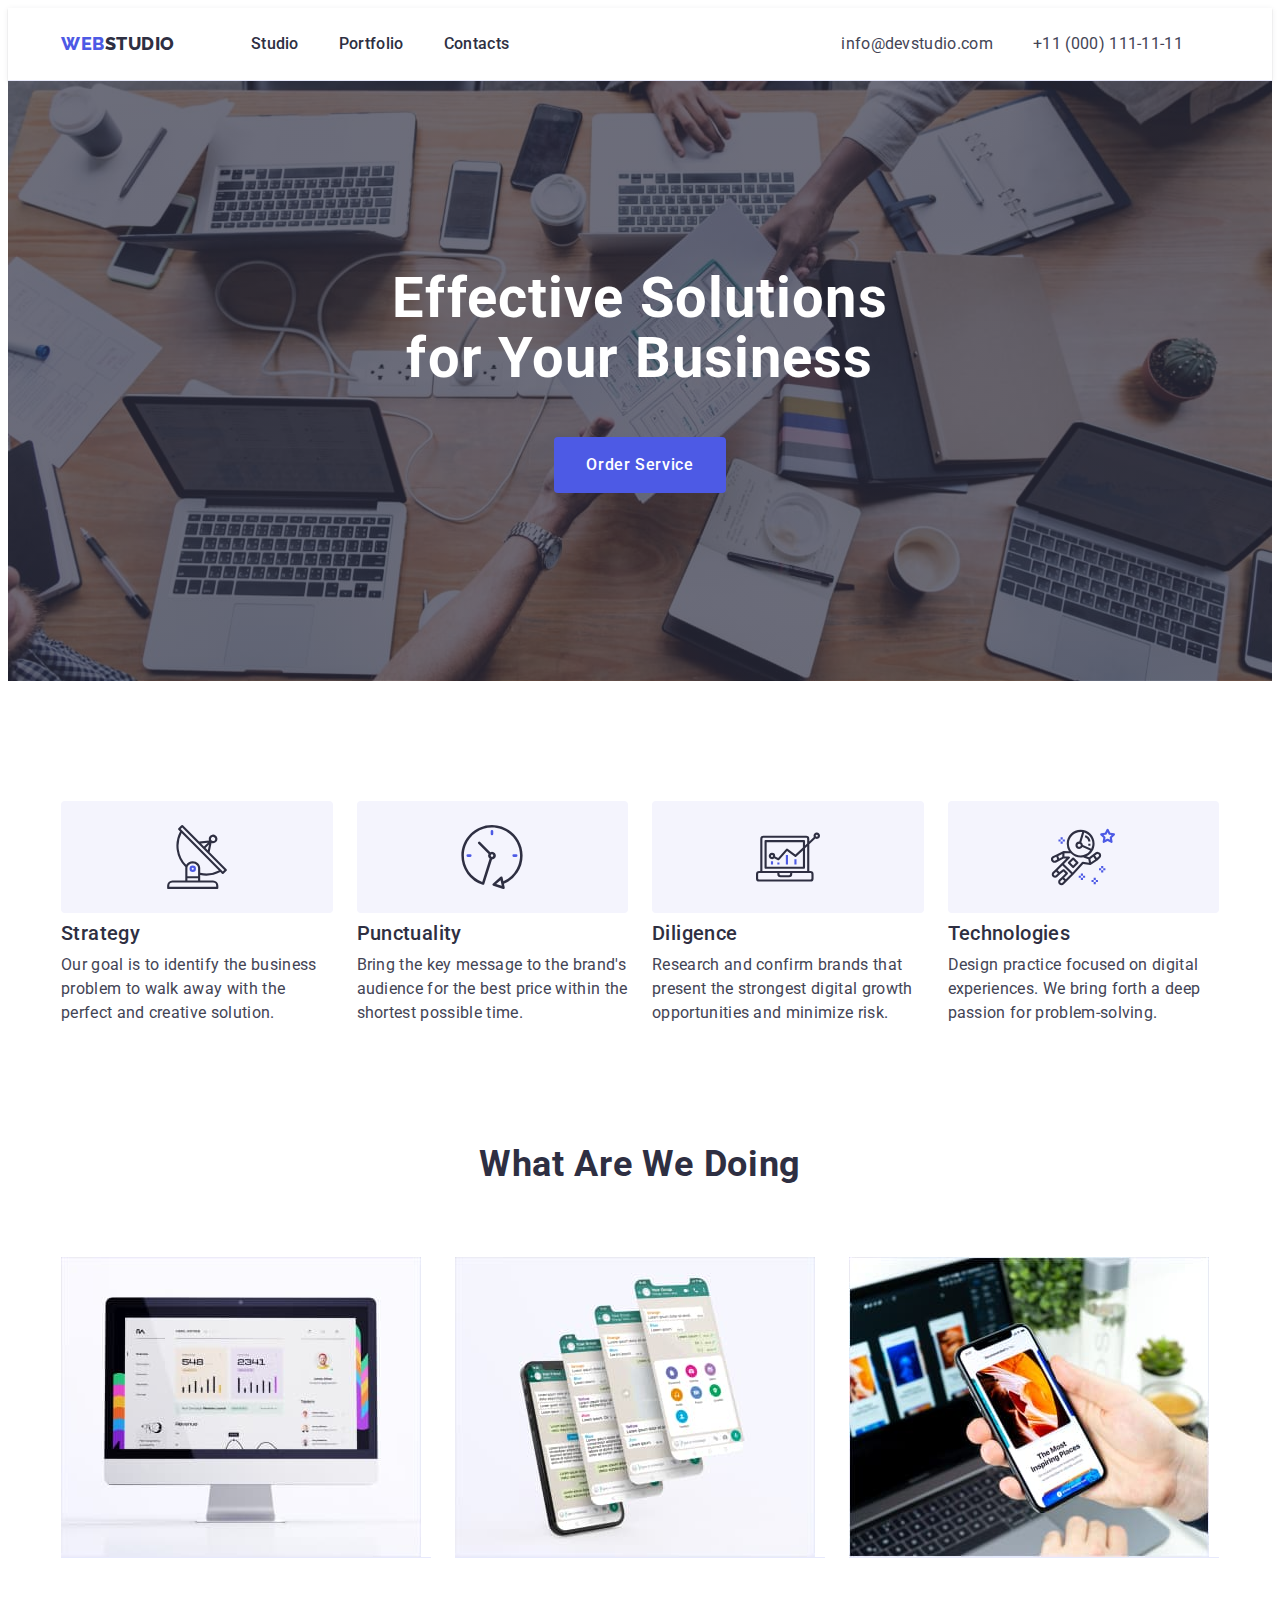
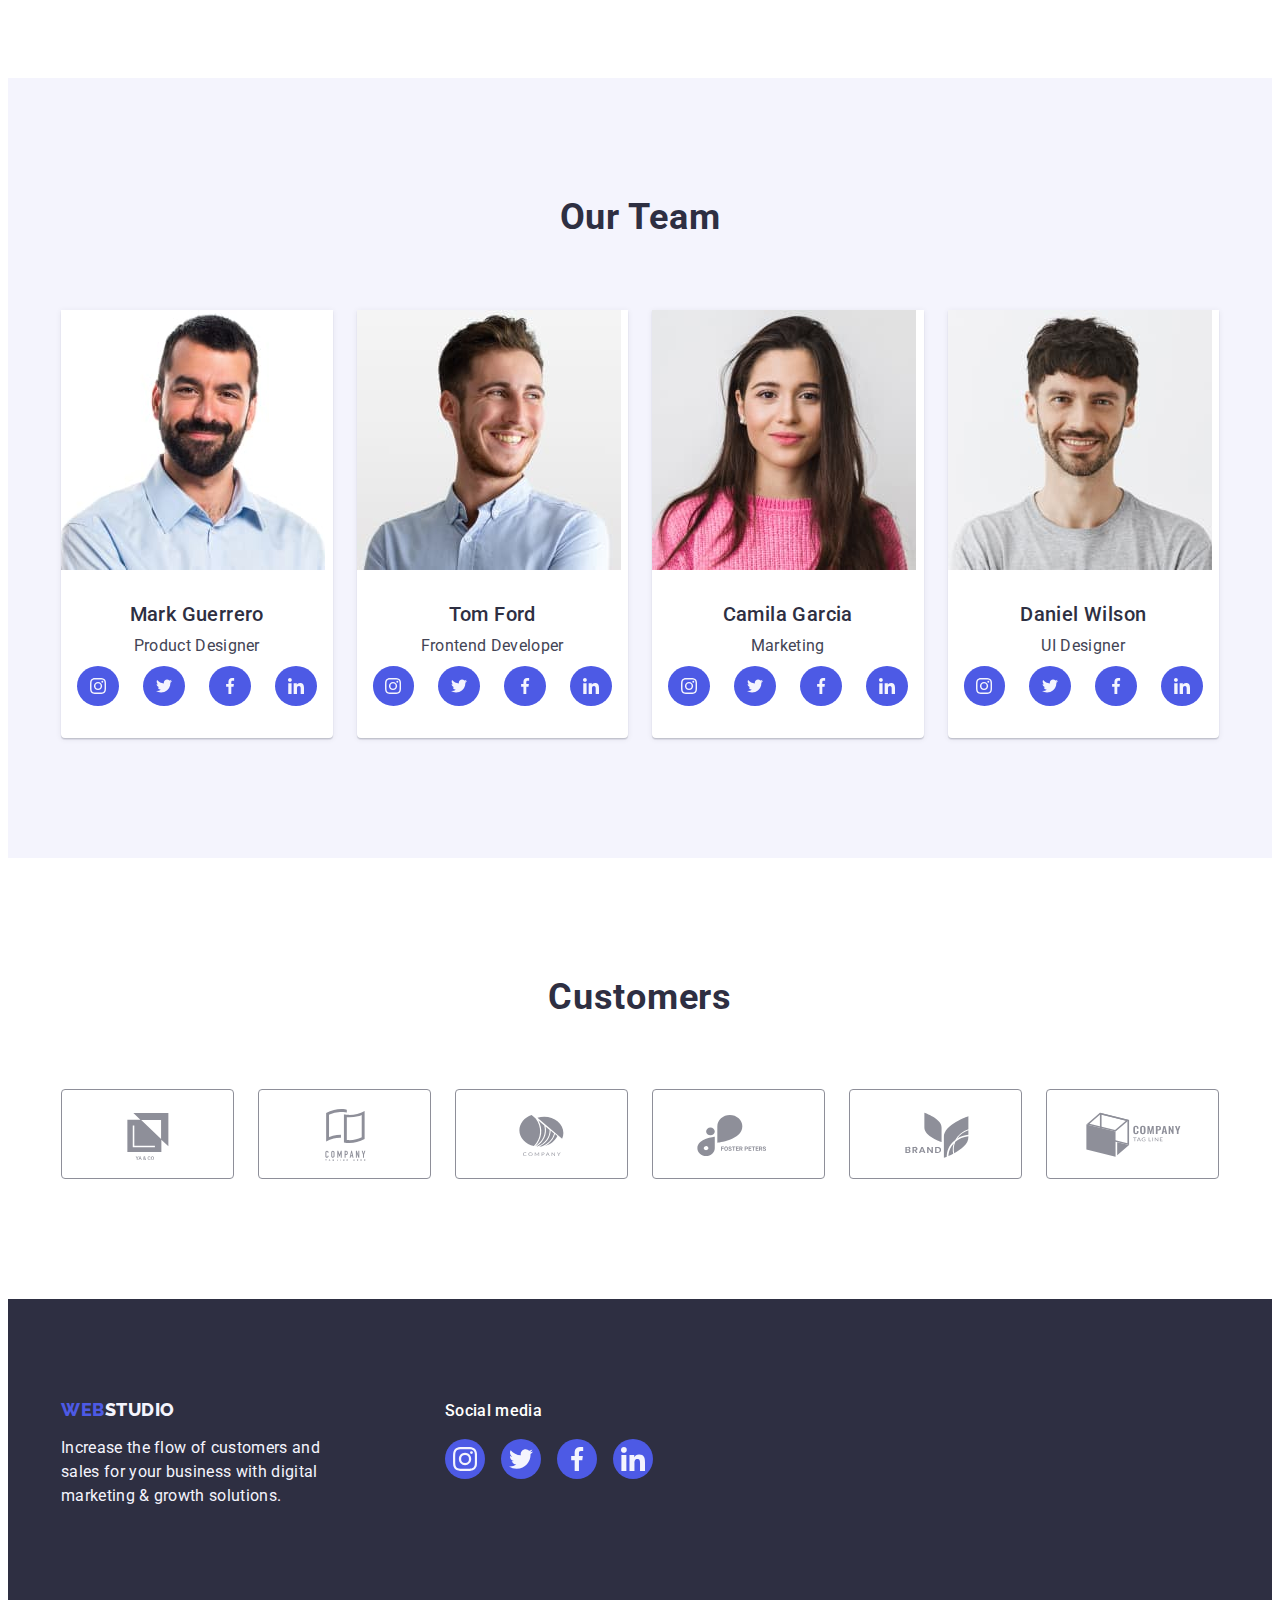
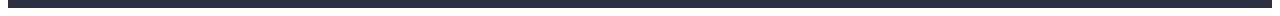
==== index.html @ 22fdb95a "Initial commit" ====
<!DOCTYPE html>
<html lang="en">
  <head>
    <meta charset="UTF-8" />
    <meta http-equiv="X-UA-Compatible" content="IE=edge" />
    <meta name="viewport" content="width=device-width, initial-scale=1.0" />
    <title>WebStudio</title>
    <link rel="preconnect" href="https://fonts.googleapis.com" />
    <link rel="preconnect" href="https://fonts.gstatic.com" crossorigin />
    <link
      href="https://fonts.googleapis.com/css2?family=Raleway:wght@800&family=Roboto:wght@400;500;700&display=swap"
      rel="stylesheet" />
    <link
      rel="stylesheet"
      href="https://cdnjs.cloudflare.com/ajax/libs/modern-normalize/1.1.0/modern-normalize.min.css"
      integrity="sha512-wpPYUAdjBVSE4KJnH1VR1HeZfpl1ub8YT/NKx4PuQ5NmX2tKuGu6U/JRp5y+Y8XG2tV+wKQpNHVUX03MfMFn9Q=="
      crossorigin="anonymous"
      referrerpolicy="no-referrer" />
    <link rel="stylesheet" href="./css/styles.css" />
  </head>
  <body>
    <!--Шапка профілю з навігацією та лого-->
    <header class="header">
      <div class="header-container container">
        <nav class="nav">
          <a class="logo link" href="./index.html">Web<span class="upper-logo">Studio</span></a>
          <ul class="site-nav list">
            <li class="item">
              <a class="link" href="./index.html">Studio</a>
            </li>
            <li class="item">
              <a class="link" href="./portfolio.html">Portfolio</a>
            </li>
            <li class="item">
              <a class="link" href="">Contacts</a>
            </li>
          </ul>
        </nav>
        <address class="address">
          <ul class="list">
            <li>
              <a class="address link" href="mailto:info@devstudio.com">info@devstudio.com</a>
            </li>
            <li>
              <a class="address link" href="tel:+110001111111">+11 (000) 111-11-11</a>
            </li>
          </ul>
        </address>
      </div>
    </header>

    <main>
      <!--Секція герой-->
      <section class="hero-container page-hero">
        <div class="container">
          <h1 class="hero-title">Effective Solutions for Your Business</h1>
          <button class="btn hero" type="button">Order Service</button>
        </div>
      </section>

      <!--Секція переваг-->
      <section class="features section">
        <div class="container">
          <h2 class="visually-hidden">Our features</h2>
          <ul class="features list card-set">
            <li class="features item card-sed-item">
              <div class="thumb">
                <svg class="icon" width="64" height="64">
                  <use href="./images/icons.svg#icon-antenna"></use>
                </svg>
              </div>
              <h3 class="features subtitle">Strategy</h3>
              <p class="features text">
                Our goal is to identify the business problem to walk away with the perfect and creative solution.
              </p>
            </li>
            <li class="features item card-sed-item">
              <div class="thumb">
                <svg class="icon" width="64" height="64">
                  <use href="./images/icons.svg#icon-clock"></use>
                </svg>
              </div>
              <h3 class="features subtitle">Punctuality</h3>
              <p class="features text">
                Bring the key message to the brand's audience for the best price within the shortest possible time.
              </p>
            </li>
            <li class="features item card-sed-item">
              <div class="thumb">
                <svg class="icon" width="64" height="64">
                  <use href="./images/icons.svg#icon-diagram"></use>
                </svg>
              </div>
              <h3 class="features subtitle">Diligence</h3>
              <p class="features text">
                Research and confirm brands that present the strongest digital growth opportunities and minimize risk.
              </p>
            </li>
            <li class="features item card-sed-item">
              <div class="thumb">
                <svg class="icon" width="64" height="64">
                  <use href="./images/icons.svg#icon-astronaut"></use>
                </svg>
              </div>
              <h3 class="features subtitle">Technologies</h3>
              <p class="features text">
                Design practice focused on digital experiences. We bring forth a deep passion for problem-solving.
              </p>
            </li>
          </ul>
        </div>
      </section>

      <!--Секція послуг-->
      <section class="working section">
        <div class="container">
          <h2 class="section-title">What are we doing</h2>
          <ul class="working list card-set">
            <li class="working item card-sed-item">
              <img
                src="./images/section-working/what-are-we-doing-1.jpg"
                alt="monitor for computer with open web page"
                width="360"
                height="300" />
            </li>
            <li class="working item card-sed-item">
              <img
                src="./images/section-working/what-are-we-doing-2.jpg"
                alt="mobile phone with chat"
                width="360"
                height="300" />
            </li>
            <li class="working item card-sed-item">
              <img
                src="./images/section-working/what-are-we-doing-3.jpg"
                alt="man with laptop and phone with open websites"
                width="360"
                height="300" />
            </li>
          </ul>
        </div>
      </section>

      <!--Секція Наша команда-->
      <section class="team section">
        <div class="container">
          <h2 class="section-title">Our Team</h2>
          <ul class="team list card-set">
            <li class="team item card-sed-item">
              <img src="./images/section-team/team-1.jpg" alt="Mark Guerrero" width="264" height="260" />
              <div class="desc-wrap">
                <h3 class="team subtitle">Mark Guerrero</h3>
                <p class="team text">Product Designer</p>
                <ul class="media-social list card-set">
                  <li class="card-sed-item">
                    <a
                      class="social-link link"
                      aria-label="Instagram"
                      href=""
                      target="_blank"
                      rel="noopener no-referrer">
                      <svg class="social-icon" width="16" height="16">
                        <use href="./images/icons.svg#icon-instagram"></use>
                      </svg>
                    </a>
                  </li>
                  <li class="card-sed-item">
                    <a class="social-link link" aria-label="Twitter" href="" target="_blank" rel="noopener no-referrer">
                      <svg class="social-icon" width="16" height="16">
                        <use href="./images/icons.svg#icon-twitter"></use>
                      </svg>
                    </a>
                  </li>
                  <li class="card-sed-item">
                    <a
                      class="social-link link"
                      aria-label="Facebook"
                      href=""
                      target="_blank"
                      rel="noopener no-referrer">
                      <svg class="social-icon" width="16" height="16">
                        <use href="./images/icons.svg#icon-facebook"></use>
                      </svg>
                    </a>
                  </li>
                  <li class="card-sed-item">
                    <a
                      class="social-link link"
                      aria-label="Linkedin"
                      href=""
                      target="_blank"
                      rel="noopener no-referrer">
                      <svg class="social-icon" width="16" height="16">
                        <use href="./images/icons.svg#icon-linkedin"></use>
                      </svg>
                    </a>
                  </li>
                </ul>
              </div>
            </li>
            <li class="team item card-sed-item">
              <img src="./images/section-team/team-2.jpg" alt="Tom Ford" width="264" height="260" />
              <div class="desc-wrap">
                <h3 class="team subtitle">Tom Ford</h3>
                <p class="team text">Frontend Developer</p>
                <ul class="media-social list card-set">
                  <li class="card-sed-item">
                    <a
                      class="social-link link"
                      aria-label="Instagram"
                      href=""
                      target="_blank"
                      rel="noopener no-referrer">
                      <svg class="social-icon" width="16" height="16">
                        <use href="./images/icons.svg#icon-instagram"></use>
                      </svg>
                    </a>
                  </li>
                  <li class="card-sed-item">
                    <a class="social-link link" aria-label="" href="Twitter" target="_blank">
                      <svg class="social-icon" width="16" height="16">
                        <use href="./images/icons.svg#icon-twitter"></use>
                      </svg>
                    </a>
                  </li>
                  <li class="card-sed-item">
                    <a class="social-link link" aria-label="Facebook" href="" target="_blank">
                      <svg class="social-icon" width="16" height="16">
                        <use href="./images/icons.svg#icon-facebook"></use>
                      </svg>
                    </a>
                  </li>
                  <li class="card-sed-item">
                    <a
                      class="social-link link"
                      aria-label=""
                      href="Linkedin"
                      target="_blank"
                      rel="noopener no-referrer">
                      <svg class="social-icon" width="16" height="16">
                        <use href="./images/icons.svg#icon-linkedin"></use>
                      </svg>
                    </a>
                  </li>
                </ul>
              </div>
            </li>
            <li class="team item card-sed-item">
              <img src="./images/section-team/team-3.jpg" alt="Camila Garcia" width="264" height="260" />
              <div class="desc-wrap">
                <h3 class="team subtitle">Camila Garcia</h3>
                <p class="team text">Marketing</p>
                <ul class="media-social list card-set">
                  <li class="card-sed-item">
                    <a
                      class="social-link link"
                      aria-label="Instagram"
                      href=""
                      target="_blank"
                      rel="noopener no-referrer">
                      <svg class="social-icon" width="16" height="16">
                        <use href="./images/icons.svg#icon-instagram"></use>
                      </svg>
                    </a>
                  </li>
                  <li class="card-sed-item">
                    <a class="social-link link" aria-label="Twitter" href="" target="_blank" rel="noopener no-referrer">
                      <svg class="social-icon" width="16" height="16">
                        <use href="./images/icons.svg#icon-twitter"></use>
                      </svg>
                    </a>
                  </li>
                  <li class="card-sed-item">
                    <a
                      class="social-link link"
                      aria-label="Facebook"
                      href=""
                      target="_blank"
                      rel="noopener no-referrer">
                      <svg class="social-icon" width="16" height="16">
                        <use href="./images/icons.svg#icon-facebook"></use>
                      </svg>
                    </a>
                  </li>
                  <li class="card-sed-item">
                    <a
                      class="social-link link"
                      aria-label="Linkedin"
                      href=""
                      target="_blank"
                      rel="noopener no-referrer">
                      <svg class="social-icon" width="16" height="16">
                        <use href="./images/icons.svg#icon-linkedin"></use>
                      </svg>
                    </a>
                  </li>
                </ul>
              </div>
            </li>
            <li class="team item card-sed-item">
              <img src="./images/section-team/team-4.jpg" alt="Daniel Wilson" width="264" height="260" />
              <div class="desc-wrap">
                <h3 class="team subtitle">Daniel Wilson</h3>
                <p class="team text">UI Designer</p>
                <ul class="media-social list card-set">
                  <li class="card-sed-item">
                    <a
                      class="social-link link"
                      aria-label="Instagram"
                      href=""
                      target="_blank"
                      rel="noopener no-referrer">
                      <svg class="social-icon" width="16" height="16">
                        <use href="./images/icons.svg#icon-instagram"></use>
                      </svg>
                    </a>
                  </li>
                  <li class="card-sed-item">
                    <a class="social-link link" aria-label="Twitter" href="" target="_blank" rel="noopener no-referrer">
                      <svg class="social-icon" width="16" height="16">
                        <use href="./images/icons.svg#icon-twitter"></use>
                      </svg>
                    </a>
                  </li>
                  <li class="card-sed-item">
                    <a
                      class="social-link link"
                      aria-label="Facebook"
                      href=""
                      target="_blank"
                      rel="noopener no-referrer">
                      <svg class="social-icon" width="16" height="16">
                        <use href="./images/icons.svg#icon-facebook"></use>
                      </svg>
                    </a>
                  </li>
                  <li class="card-sed-item">
                    <a
                      class="social-link link"
                      aria-label="Linkedin"
                      href=""
                      target="_blank"
                      rel="noopener no-referrer">
                      <svg class="social-icon" width="16" height="16">
                        <use href="./images/icons.svg#icon-linkedin"></use>
                      </svg>
                    </a>
                  </li>
                </ul>
              </div>
            </li>
          </ul>
        </div>
      </section>

      <!--Секция клієнтів-->
      <section class="clients section">
        <div class="container">
          <h2 class="section-title">Customers</h2>
          <ul class="clients list card-set">
            <li class="card-sed-item">
              <a class="clients link" href="">
                <svg class="clients-icon" width="104" height="56">
                  <use href="./images/icons.svg#icon-client-logo-1"></use>
                </svg>
              </a>
            </li>
            <li class="card-sed-item">
              <a class="clients link" href="">
                <svg class="clients-icon" width="104" height="56">
                  <use href="./images/icons.svg#icon-client-logo-2"></use>
                </svg>
              </a>
            </li>
            <li class="card-sed-item">
              <a class="clients link" href="">
                <svg class="clients-icon" width="104" height="56">
                  <use href="./images/icons.svg#icon-client-logo-3"></use>
                </svg>
              </a>
            </li>
            <li class="card-sed-item">
              <a class="clients link" href="">
                <svg class="clients-icon" width="104" height="56">
                  <use href="./images/icons.svg#icon-client-logo-4"></use>
                </svg>
              </a>
            </li>
            <li class="card-sed-item">
              <a class="clients link" href="">
                <svg class="clients-icon" width="104" height="56">
                  <use href="./images/icons.svg#icon-client-logo-5"></use>
                </svg>
              </a>
            </li>
            <li class="card-sed-item">
              <a class="clients link" href="">
                <svg class="clients-icon" width="104" height="56">
                  <use href="./images/icons.svg#icon-client-logo-6"></use>
                </svg>
              </a>
            </li>
          </ul>
        </div>
      </section>
    </main>

    <!--Підвал-->
    <footer class="page-footer">
      <div class="footer-container container">
        <div class="footer-left-part">
          <a class="logo link" href="./index.html">Web<span class="lower-logo">Studio</span></a>
          <p class="footer text">
            Increase the flow of customers and sales for your business with digital marketing & growth solutions.
          </p>
        </div>

        <div class="footer-right-part">
          <p class="social-text">Social media</p>
          <ul class="media-social list card-set">
            <li class="card-sed-item">
              <a class="social-link link" href="" target="_blank" rel="noopener no-referrer" aria-label="Instagram">
                <svg class="social-icon" width="24" height="24">
                  <use href="./images/icons.svg#icon-instagram"></use>
                </svg>
              </a>
            </li>
            <li class="card-sed-item">
              <a class="social-link link" href="" target="_blank" rel="noopener no-referrer" aria-label="twitter">
                <svg class="social-icon" width="24" height="24">
                  <use href="./images/icons.svg#icon-twitter"></use>
                </svg>
              </a>
            </li>
            <li class="card-sed-item">
              <a class="social-link link" href="" target="_blank" rel="noopener no-referrer" aria-label="facebook">
                <svg class="social-icon" width="24" height="24">
                  <use href="./images/icons.svg#icon-facebook"></use>
                </svg>
              </a>
            </li>
            <li class="card-sed-item">
              <a class="social-link link" href="" target="_blank" rel="noopener no-referrer" aria-label="linkedin">
                <svg class="social-icon" width="24" height="24">
                  <use href="./images/icons.svg#icon-linkedin"></use>
                </svg>
              </a>
            </li>
          </ul>
        </div>
      </div>
    </footer>
  </body>
</html>
---- css/styles.css ----
:root {
  --color-navy: #2e2f42;
  --color-slate: #434455;
  --color-text-footer: #f4f4fd;
  --color-text-white: #ffffff;
  --acent-color: #4d5ae5;
  --acent-color-active: #404bbf;
  --acent-color-green: #31d0aa;

  --background-color-white: #ffffff;
  --background-color-dark: #2e2f42;
  --background-color-gris: #f4f4fd;
  --background-color-light: #8e8f99;
  --color-cornflower: #e7e9fc;
  --background-gradient: rgba(46, 47, 66, 0.7);

  --indent: 24px;
  --items: 3;
}
/**
  |============================
  | :root {
  --color-light-slate: rgba(142, 143, 153, 1);
  --color-cornflower: rgba(231, 233, 252, 1);
  --color-navy-blue-modal: rgba(46, 47, 66, 0.4);
  --color-grey: rgba(46, 47, 66, 0.7);
  --color-dairy: rgba(252, 252, 252, 1);
}
  |============================
*/

/**
  |========================================================
  |            Глобальні стилі  нормалізація та reset
  |========================================================
*/

body {
  font-size: 16px;
  font-family: "Roboto", sans-serif;
  line-height: 1.5;
  letter-spacing: 0.02em;
  color: var(--color-slate);

  background-color: var(--background-color-white);
}

h1,
h2,
h3,
h4,
h5,
h6,
p {
  margin: 0;
}

img {
  display: block;
  max-width: 100%;
  height: auto;
}

.link {
  text-decoration: none;
}

.list {
  list-style: none;
  padding: 0;
  margin: 0;
}

.section {
  padding-top: 120px;
  padding-bottom: 120px;
}
/**
  |===========================================
  |                 Контейнер
  |===========================================
*/

.container {
  max-width: 1158px;
  padding: 0 15px;
  margin: 0 auto;

  /*outline: 2px solid red;*/
}

/**
  |==========================================
  |                Скриті заголовки
  |==========================================
*/
.visually-hidden {
  position: absolute;
  width: 1px;
  height: 1px;
  margin: -1px;
  border: 0;
  padding: 0;

  white-space: nowrap;
  clip-path: inset(100%);
  clip: rect(0 0 0 0);
  overflow: hidden;
}

/**
  |==================================================
  |                    Хедер на навігація
  |==================================================
*/

.header {
  border-bottom: 1px solid var(--color-cornflower);
  box-shadow: 0px 2px 1px rgba(46, 47, 66, 0.08), 0px 1px 1px rgba(46, 47, 66, 0.16), 0px 1px 6px rgba(46, 47, 66, 0.08);
}

.header-container {
  display: flex;
  align-items: center;
}

.header .logo {
  display: inline-block;
  padding-top: 24px;
  padding-bottom: 24px;
  margin-right: 76px;
}

.nav {
  display: flex;
  align-items: center;
  margin-right: 332px;
}

.site-nav.list {
  display: flex;
  gap: 40px;
  align-items: center;
}

.site-nav .link {
  padding-top: 24px;
  padding-bottom: 24px;

  font-weight: 500;
  color: var(--color-navy);
}

.site-nav .link:hover,
.site-nav .link:focus,
.site-nav .link:active {
  color: var(--acent-color-active);
}
/*
.site-nav .link.current {
  color: var(--acent-color);
} */

.address {
  font-weight: inherit;
  font-style: normal;
  color: inherit;
}

.address .list {
  display: flex;
  gap: 40px;
  align-items: center;
}

.address.link {
  display: block;
  padding-top: 24px;
  padding-bottom: 24px;
}
.address .link:hover,
.address .link:focus,
.address .link:active {
  color: var(--acent-color-active);
}

/**
  |======================================
  |                   Логотип
  |======================================
*/

.logo {
  font-family: "Raleway", sans-serif;
  font-weight: 800;
  font-size: 18px;
  line-height: 1.17;
  letter-spacing: 0.03em;
  text-transform: uppercase;
  color: var(--acent-color);
}

.logo:hover,
.logo:focus {
  color: var(--acent-color-active);
}

.logo .upper-logo {
  color: var(--color-navy);
}

/**
  |===================================
  |                 Заголовки 
  |===================================
*/
.section-title {
  margin-bottom: 72px;
  color: var(--color-navy);

  font-size: 36px;
  line-height: 1.11;
  letter-spacing: 0.02em;
  text-align: center;
  text-transform: capitalize;
}

.subtitle {
  margin-bottom: 8px;
  color: var(--color-navy);

  font-weight: 500;
  font-size: 20px;
  line-height: 1.2;
  letter-spacing: 0.02em;
}

/**
  |==================================
  |                Кнопка
  |==================================
*/

.btn {
  font-size: inherit;
  line-height: inherit;
  font-family: inherit;
  font-weight: 500;
  letter-spacing: 0.04em;
  text-align: center;
  color: var(--color-text-white);

  background-color: var(--acent-color);
  cursor: pointer;
}

.btn:hover,
.btn:focus {
  background-color: var(--acent-color-active);
}

/**
  |====================================
  |                   Сітки
  |====================================
*/

.card-set {
  display: flex;
  flex-wrap: wrap;
  gap: var(--indent);
}

.card-sed-item {
  flex-basis: calc((100% - var(--indent) * (var(--items) - 1)) / var(--items));
}

/**
  |=================================
  |                  Герой
  |=================================
*/
.page-hero {
  padding: 188px 0px;
  max-width: 1440px;

  background-image: linear-gradient(var(--background-gradient), var(--background-gradient)),
    url(../images/section-hero/hero-people-office.jpg);
  background-repeat: no-repeat;
  background-position: center;
  background-size: cover;

  background-color: var(--background-color-dark);
}

.hero-container {
  display: block;
  margin-left: auto;
  margin-right: auto;
}

.hero-title {
  max-width: 496px;
  margin: 0px auto 48px;

  font-size: 56px;
  line-height: 1.07;
  letter-spacing: 0.02em;
  text-align: center;
  color: var(--color-text-white);
}

.btn.hero {
  display: block;
  min-width: 169px;
  padding: 16px 32px;
  border: 0;
  border-radius: 4px;
  margin: 0 auto;
}

/**
  |===================================
  |             Секція переваг
  |===================================
*/

.features.list {
  --items: 4;
}

.thumb {
  display: flex;
  justify-content: center;
  align-items: center;
  height: 112px;

  margin-bottom: 8px;
  border-radius: 4px;
  background: var(--background-color-gris);
}

/**
  |=================================
  |                Секція послуг
  |=================================
*/

.working.section {
  padding-top: 0px;
}

.working.item {
  border-bottom: 1px solid var(--color-cornflower);
}

/**
  |=================================
  |                Секція команди
  |=================================
*/

.team.section {
  background-color: var(--background-color-gris);
}

.team.list {
  --items: 4;
}

.team.item {
  box-shadow: 0px 1px 6px rgba(46, 47, 66, 0.08), 0px 1px 1px rgba(46, 47, 66, 0.16), 0px 2px 1px rgba(46, 47, 66, 0.08);
  border-radius: 0px 0px 4px 4px;
  background-color: var(--background-color-white);
}

.team.text {
  margin-bottom: 8px;
}

.desc-wrap {
  padding: 32px 0;
  text-align: center;
}

.media-social {
  --items: 4;
  height: 40px;
  justify-content: center;
  padding-right: 16px;
  padding-left: 16px;
}

.social-link {
  display: flex;
  justify-content: center;
  align-items: center;
  width: 100%;
  height: 100%;

  color: var(--background-color-gris);
  background-color: var(--acent-color);
  border-radius: 50%;
}

.social-link:hover,
.social-link:focus {
  background-color: var(--acent-color-active);
}

.social-icon {
  fill: currentColor;
}

/**
  |============================
  | Секція клієнтів
  |============================
*/
.clients .section-title {
  line-height: 1.1;
}

.clients.list {
  --items: 6;
}

.clients.link {
  display: flex;
  justify-content: center;
  align-items: center;
  height: 88px;

  color: var(--background-color-light);
  border: 1px solid var(--background-color-light);
  border-radius: 4px;
}

.clients.link:hover,
.clients.link:focus {
  color: var(--acent-color-active);
  border: 1px solid var(--acent-color-active);
}

.clients-icon {
  display: block;
  margin: 16px auto;

  fill: currentColor;
}

.clients-icon:hover,
.clients-icon:focus {
  fill: currentColor;
}

/**
|========================================
|          Кнопки галереї робіт
|========================================
*/
.category.list {
  margin-bottom: 72px;
  --items: 5;
  justify-content: center;
  align-items: center;
}
.btn.gallery {
  padding: 12px 24px;
  border: 1px solid var(--color-cornflower);
  border-radius: 4px;

  color: var(--acent-color);
  background-color: var(--background-color-gris);
}

.btn.gallery:hover,
.btn.gallery:focus {
  border: 1px solid transparent;
  box-shadow: 0px 3px 1px rgba(0, 0, 0, 0.1), 0px 2px 1px rgba(0, 0, 0, 0.08), 0px 2px 2px rgba(0, 0, 0, 0.12);

  color: var(--color-text-white);
  background-color: var(--acent-color-active);
}

/**
|==========================================
|                    Галерея робіт
|==========================================
*/

.page-gallery {
  padding-top: 96px;
  padding-bottom: 120px;
}

.gallery.card-set {
  column-gap: var(--indent);
  row-gap: 48px;
}

.gallery .desc-wrap {
  padding-left: 16px;
}
.gallery.link {
  display: block;
}

.gallery.link:hover,
.gallery.link:focus {
  box-shadow: 0px 1px 6px rgba(46, 47, 66, 0.08), 0px 1px 1px rgba(46, 47, 66, 0.16), 0px 2px 1px rgba(46, 47, 66, 0.08);
  border: 1px solid var(--background-color-gris);
}

/*.gallery.link:hover .desc-wrap,
.gallery.link:focus .desc-wrap {
  box-shadow: 0px 1px 6px rgba(46, 47, 66, 0.08),
    0px 1px 1px rgba(46, 47, 66, 0.16), 0px 2px 1px rgba(46, 47, 66, 0.08);
  border: 1px solid var(--background-color-gris);
}

/*.gallery-item:nth-child(3n + 3) {
  margin-right: 0px;
}
.gallery-item:not(:nth-last-child(-n + 3)) {
  margin-bottom: 48px;
}*/

.gallery .text {
  letter-spacing: 0.02em;
  color: var(--color-slate);
}

.gallery .desc-wrap {
  border-right: 1px solid var(--color-cornflower);
  border-bottom: 1px solid var(--color-cornflower);
  border-left: 1px solid var(--color-cornflower);

  text-align: left;
}

/**
|========================================
|                 Підвал
|========================================
*/

.page-footer {
  padding-top: 100px;
  padding-bottom: 100px;

  background-color: var(--background-color-dark);
}
.footer-container {
  display: flex;
  align-items: baseline;
}

.page-footer .logo {
  display: inline-block;
  margin-bottom: 16px;
}

.page-footer .lower-logo {
  color: var(--color-text-footer);
}

.footer-left-part {
  margin-right: 120px;
}

.footer.text {
  width: 264px;
  color: var(--color-text-footer);
}

.social-text {
  margin-bottom: 16px;

  font-weight: 500;
  color: var(--color-text-white);
}

.page-footer .media-social {
  padding: 0;
  --indent: 16px;
}
.page-footer .card-sed-item {
  width: 40px;
}
.page-footer .social-link:hover,
.page-footer .social-link:focus {
  background-color: var(--acent-color-green);
}
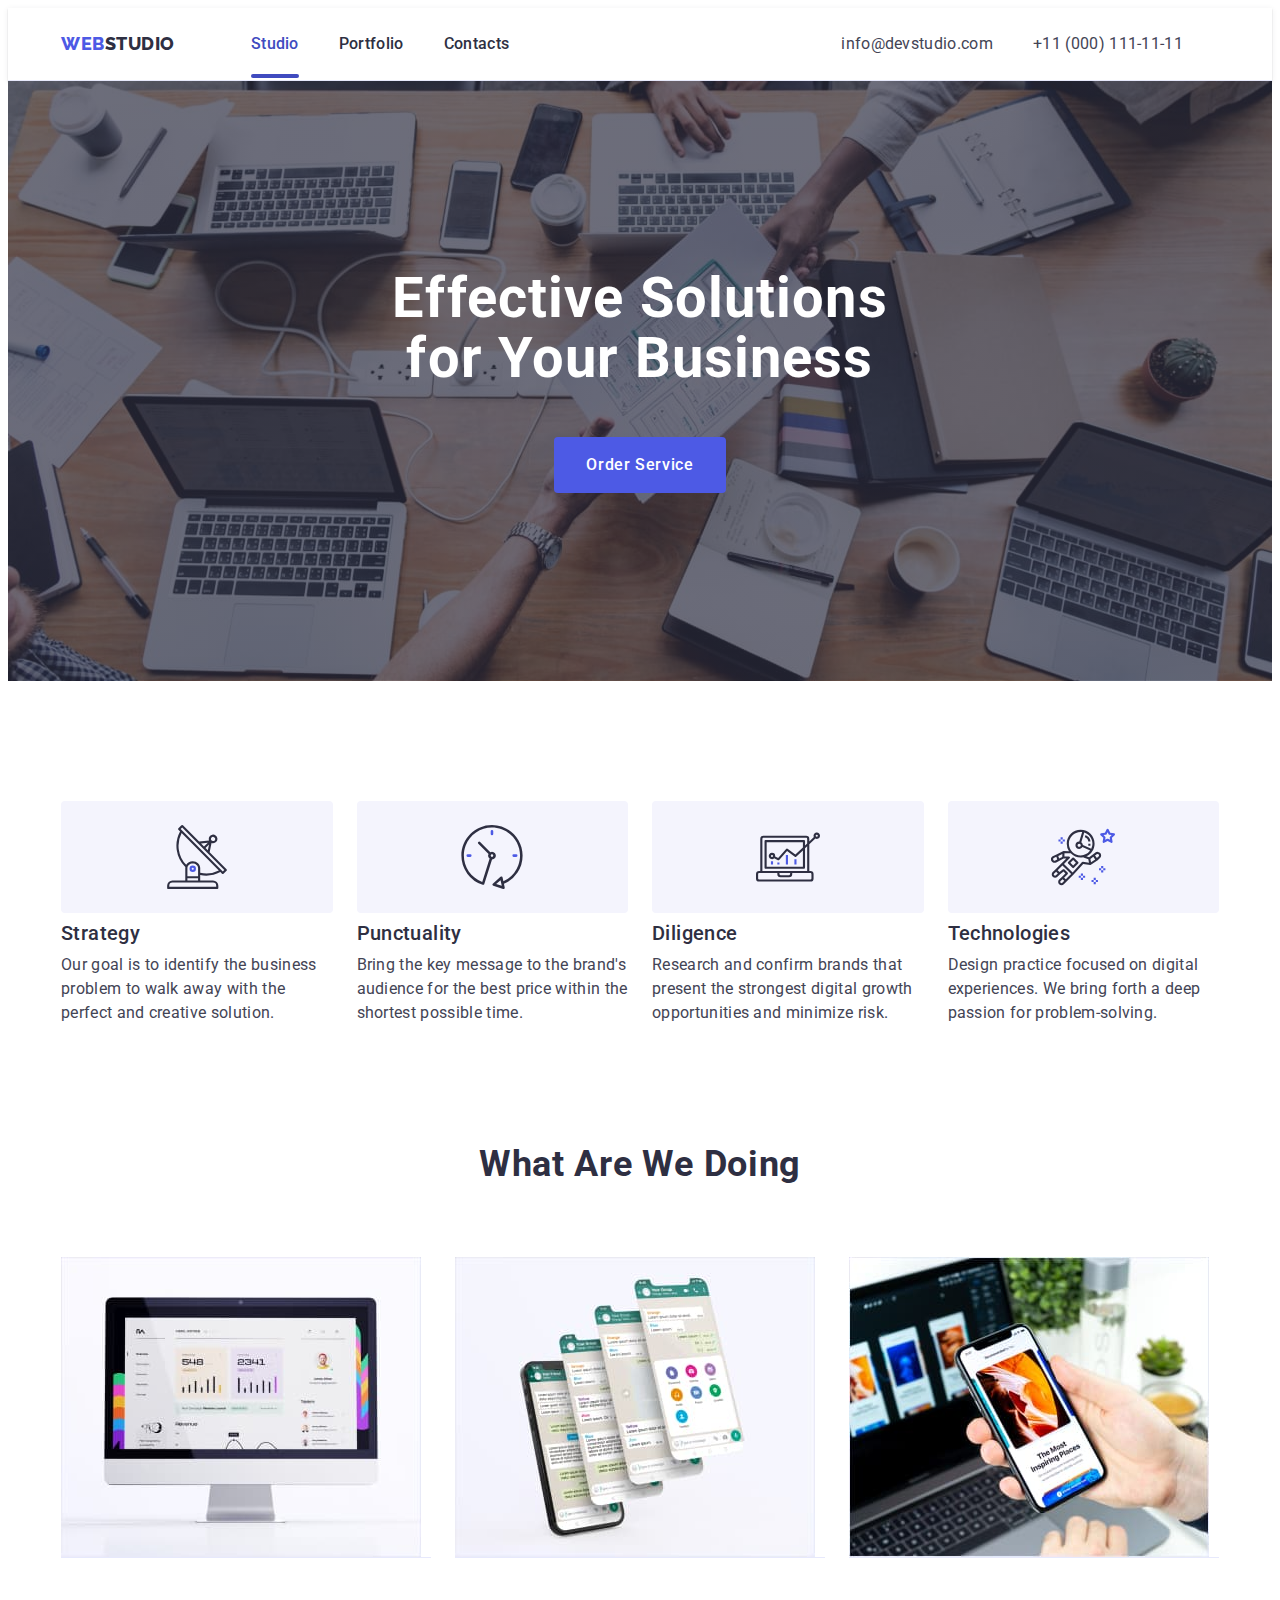
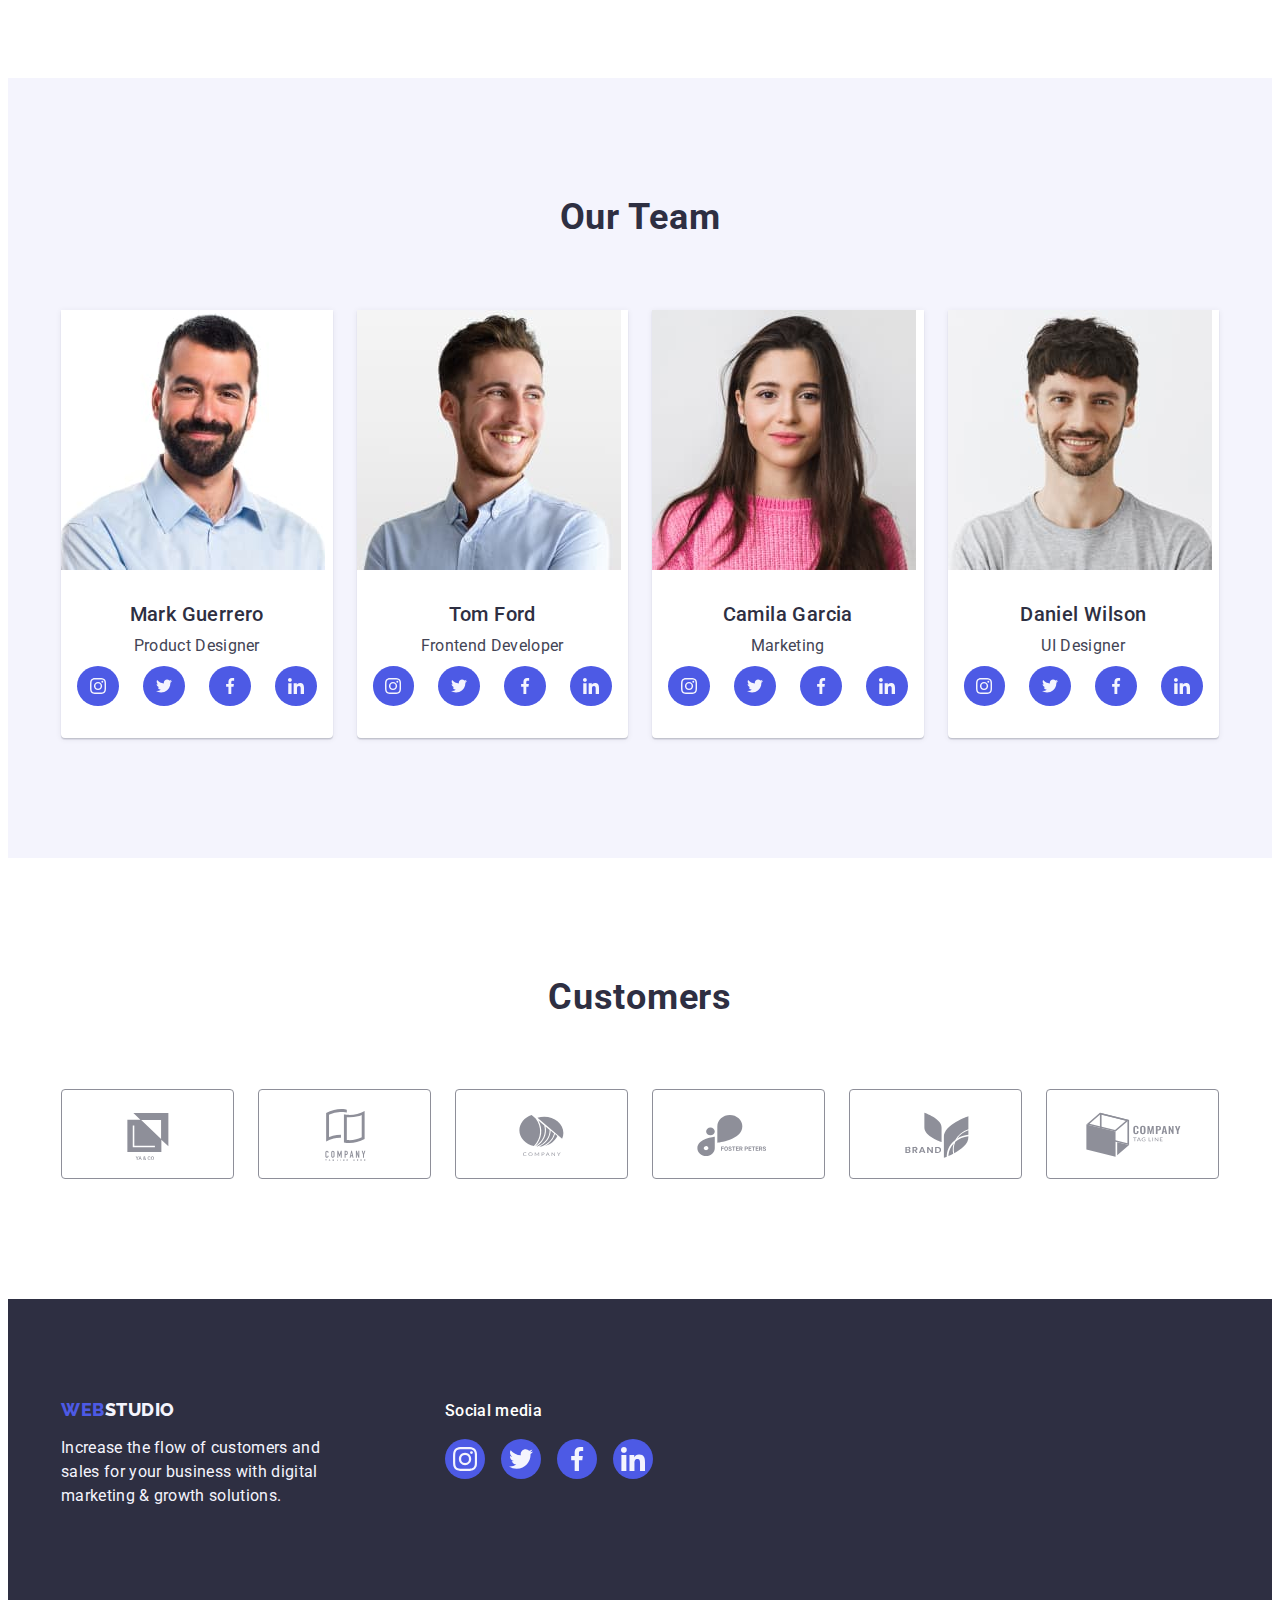
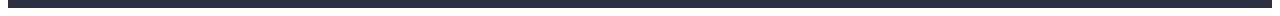
==== commit 624590c7: "version 2 index.html" ====
--- a/index.html
+++ b/index.html
@@ -26,7 +26,7 @@
           <a class="logo link" href="./index.html">Web<span class="upper-logo">Studio</span></a>
           <ul class="site-nav list">
             <li class="item">
-              <a class="link" href="./index.html">Studio</a>
+              <a class="link current" href="./index.html">Studio</a>
             </li>
             <li class="item">
               <a class="link" href="./portfolio.html">Portfolio</a>
@@ -450,5 +450,6 @@
         </div>
       </div>
     </footer>
+    <script src="./js/modal.js"></script>
   </body>
 </html>
--- a/css/styles.css
+++ b/css/styles.css
@@ -1,7 +1,7 @@
 :root {
   --color-navy: #2e2f42;
   --color-slate: #434455;
-  --color-text-footer: #f4f4fd;
+  --color-text-light: #f4f4fd;
   --color-text-white: #ffffff;
   --acent-color: #4d5ae5;
   --acent-color-active: #404bbf;
@@ -17,16 +17,13 @@
   --indent: 24px;
   --items: 3;
 }
-/**
-  |============================
-  | :root {
-  --color-light-slate: rgba(142, 143, 153, 1);
-  --color-cornflower: rgba(231, 233, 252, 1);
+
+/*
   --color-navy-blue-modal: rgba(46, 47, 66, 0.4);
   --color-grey: rgba(46, 47, 66, 0.7);
-  --color-dairy: rgba(252, 252, 252, 1);
-}
-  |============================
+  --color-dairy: #FCFCFC;
+}
+
 */
 
 /**
@@ -156,10 +153,24 @@
 .site-nav .link:active {
   color: var(--acent-color-active);
 }
-/*
-.site-nav .link.current {
-  color: var(--acent-color);
-} */
+
+.link.current {
+  position: relative;
+  color: var(--acent-color-active);
+}
+
+.site-nav .link.current::after {
+  content: "";
+  position: absolute;
+  bottom: -1px;
+  left: 0;
+
+  width: 100%;
+  height: 4px;
+
+  border-radius: 2px;
+  background-color: var(--acent-color-active);
+}
 
 .address {
   font-weight: inherit;
@@ -509,7 +520,14 @@
 .gallery.link:hover,
 .gallery.link:focus {
   box-shadow: 0px 1px 6px rgba(46, 47, 66, 0.08), 0px 1px 1px rgba(46, 47, 66, 0.16), 0px 2px 1px rgba(46, 47, 66, 0.08);
-  border: 1px solid var(--background-color-gris);
+}
+
+.gallery-thumb:hover::before {
+  opacity: 1;
+}
+
+.gallery-thumb:hover .overlay-text {
+  opacity: 1;
 }
 
 /*.gallery.link:hover .desc-wrap,
@@ -539,6 +557,37 @@
   text-align: left;
 }
 
+.gallery-thumb {
+  position: relative;
+}
+
+.gallery-thumb::before {
+  display: inline-block;
+  content: "";
+
+  position: absolute;
+  top: 0;
+  left: 0;
+  width: 100%;
+  height: 100%;
+
+  opacity: 0;
+  background-color: var(--acent-color);
+}
+
+.overlay-text {
+  position: absolute;
+  top: 40px;
+  left: 32px;
+  opacity: 0;
+
+  padding-right: 32px;
+  padding-bottom: 164px;
+
+  font-weight: 400;
+  color: var(--color-text-light);
+}
+
 /**
 |========================================
 |                 Підвал
@@ -562,7 +611,7 @@
 }
 
 .page-footer .lower-logo {
-  color: var(--color-text-footer);
+  color: var(--color-text-light);
 }
 
 .footer-left-part {
@@ -571,7 +620,7 @@
 
 .footer.text {
   width: 264px;
-  color: var(--color-text-footer);
+  color: var(--color-text-light);
 }
 
 .social-text {
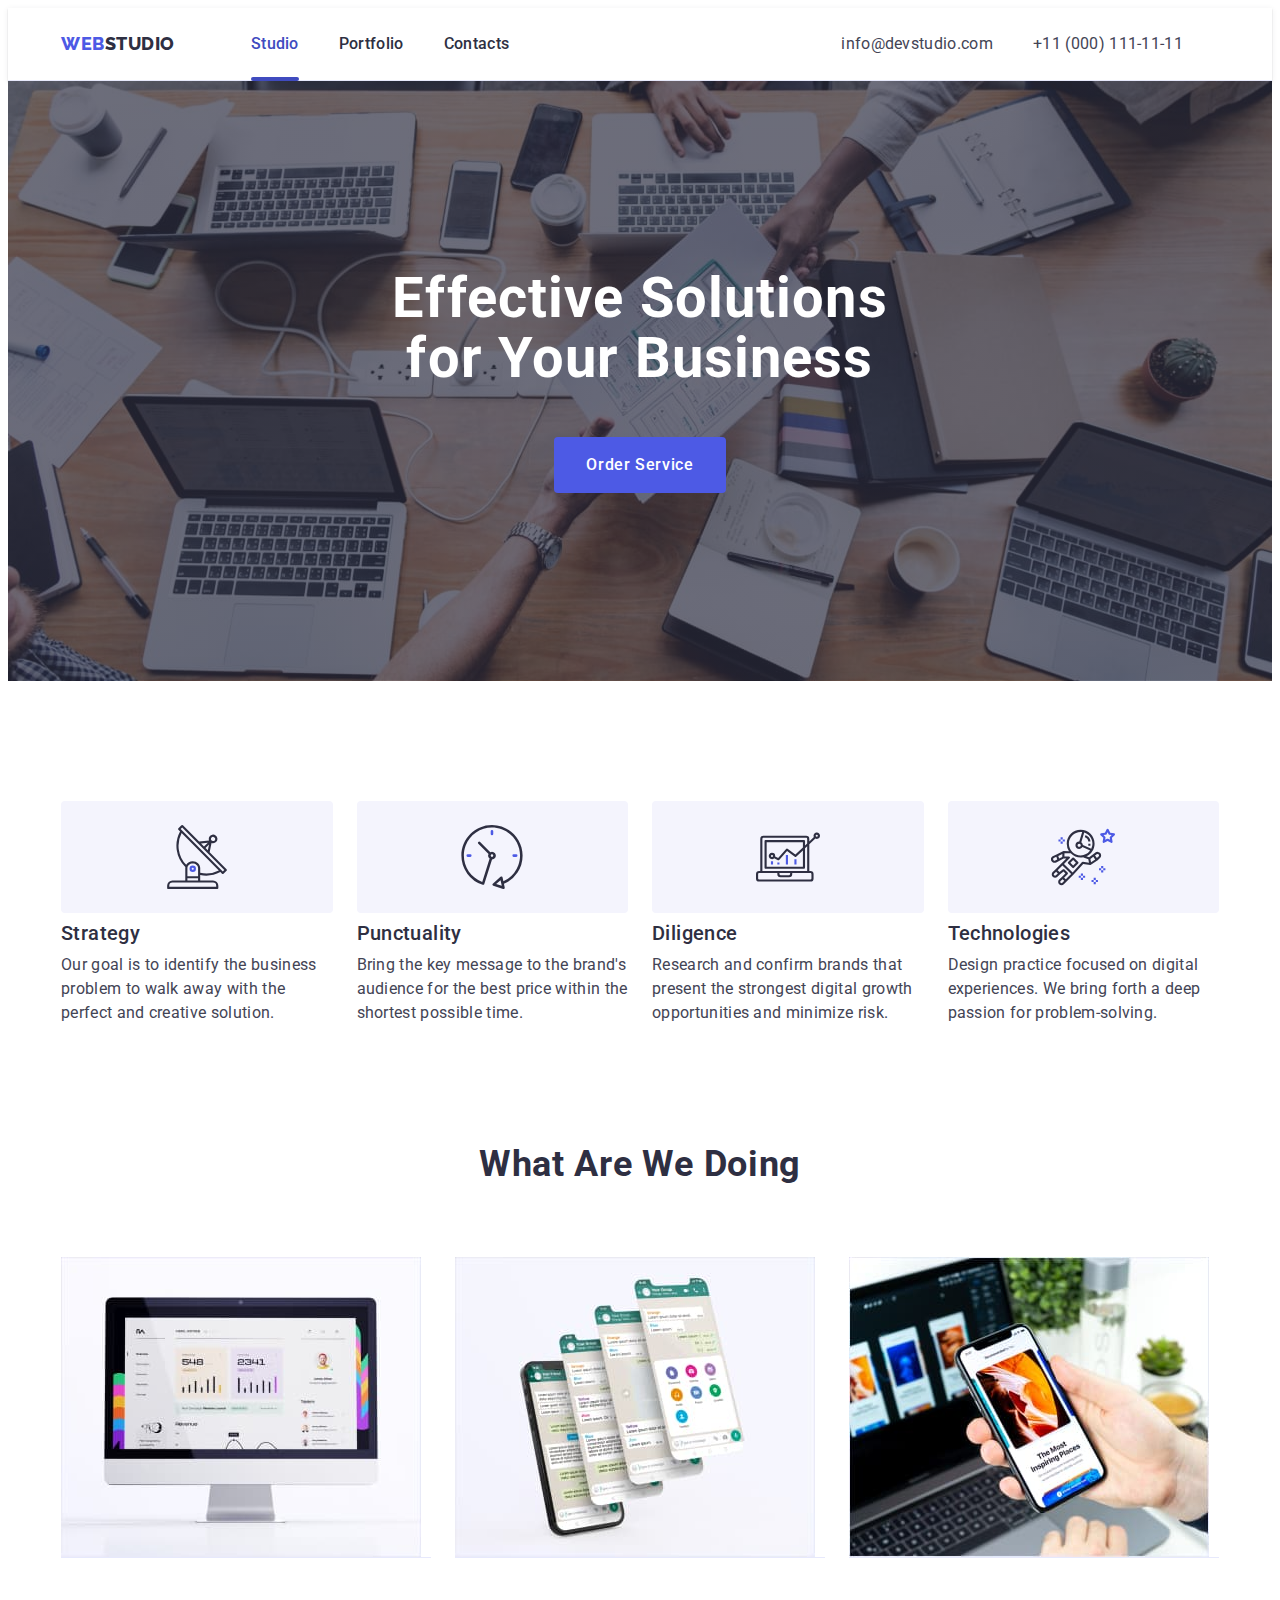
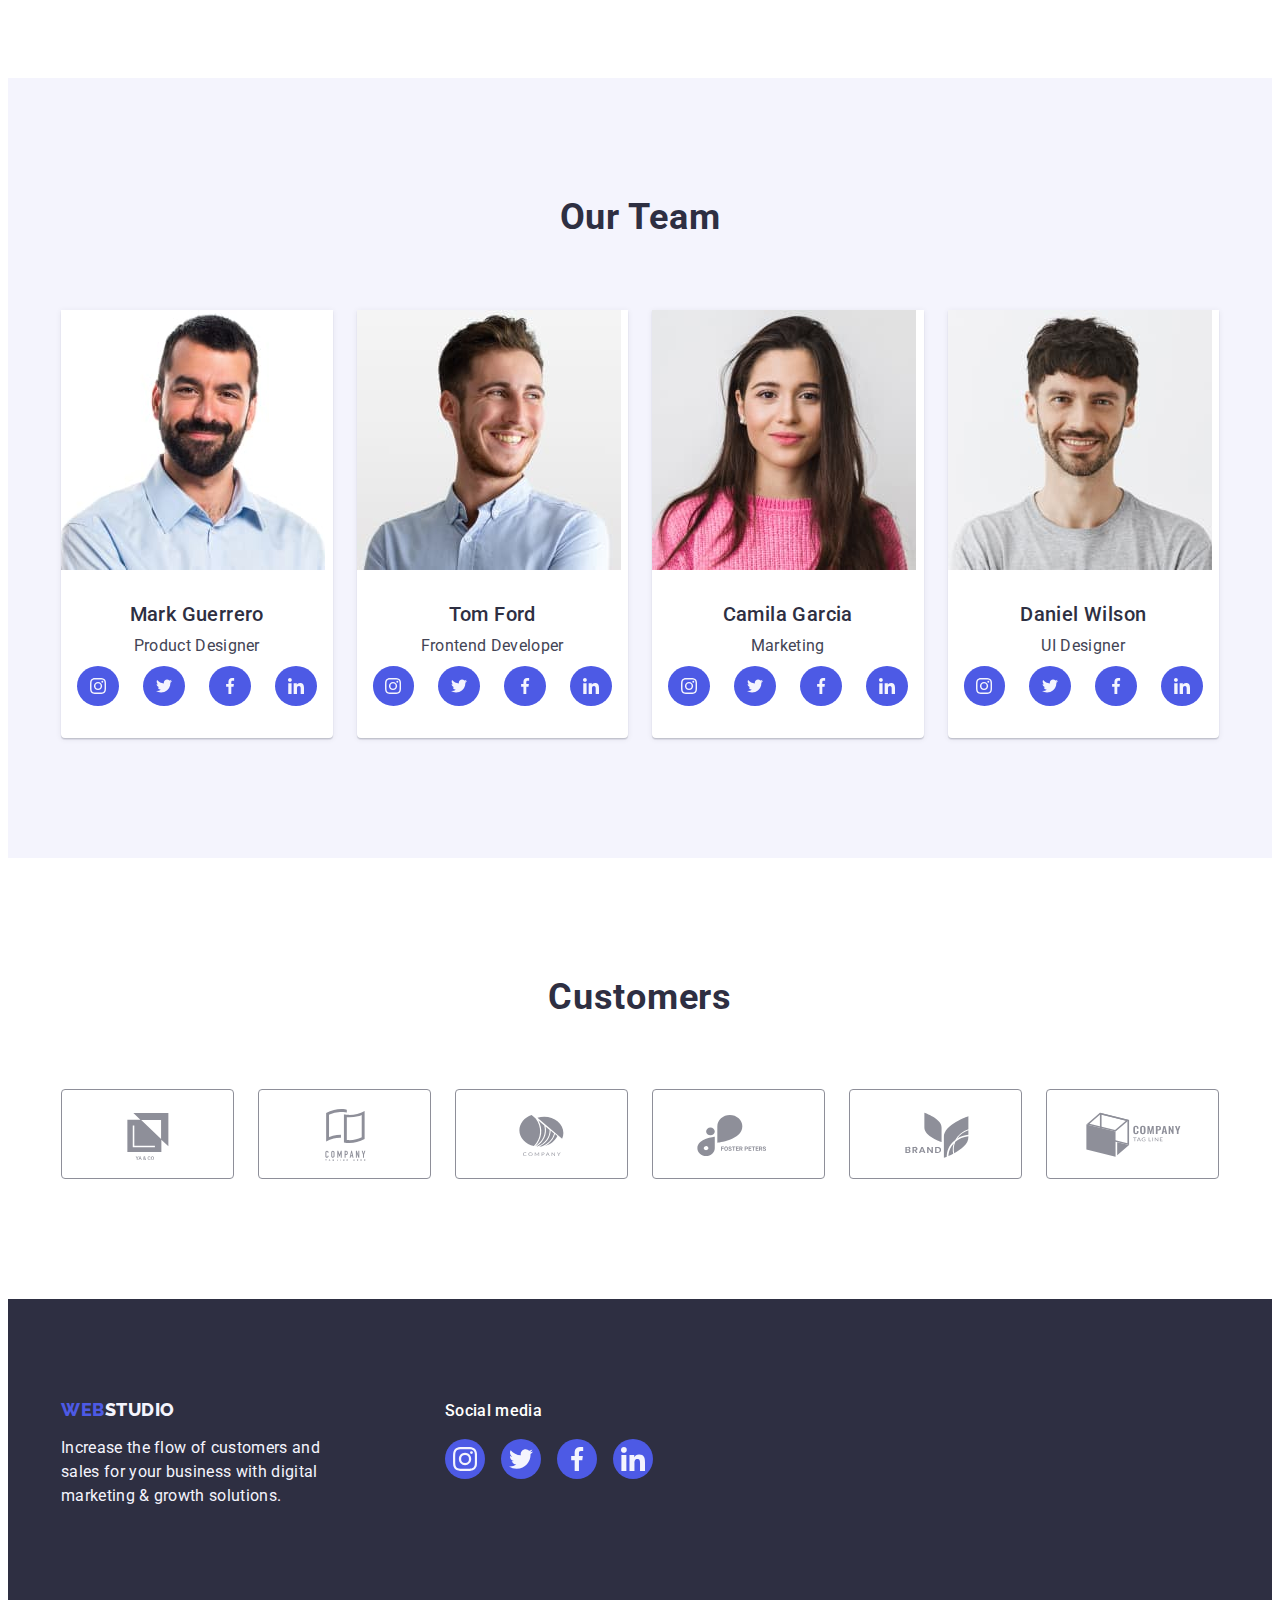
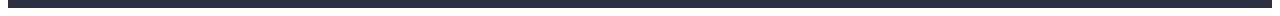
==== commit bde759fe: "final index.html" ====
--- a/index.html
+++ b/index.html
@@ -54,7 +54,7 @@
       <section class="hero-container page-hero">
         <div class="container">
           <h1 class="hero-title">Effective Solutions for Your Business</h1>
-          <button class="btn hero" type="button">Order Service</button>
+          <button class="btn hero" type="button" data-modal-open>Order Service</button>
         </div>
       </section>
 
@@ -450,6 +450,17 @@
         </div>
       </div>
     </footer>
+
+    <!--Модальне вікно -->
+    <div class="backdrop is-hidden" data-modal>
+      <div class="modal">
+        <button class="modal-close-btn" data-modal-close>
+          <svg class="modal-close-icon" width="8" height="8">
+            <use href="./images/icons.svg#icon-modal-close"></use>
+          </svg>
+        </button>
+      </div>
+    </div>
     <script src="./js/modal.js"></script>
   </body>
 </html>
--- a/css/styles.css
+++ b/css/styles.css
@@ -13,9 +13,13 @@
   --background-color-light: #8e8f99;
   --color-cornflower: #e7e9fc;
   --background-gradient: rgba(46, 47, 66, 0.7);
+  --background-modal: rgba(46, 47, 66, 0.4);
+  --color-dairy-modal: #fcfcfc;
 
   --indent: 24px;
   --items: 3;
+
+  --timing-function: cubic-bezier(0.4, 0, 0.2, 1);
 }
 
 /*
@@ -145,6 +149,8 @@
   padding-bottom: 24px;
 
   font-weight: 500;
+
+  transition: color 250ms var(--timing-function);
   color: var(--color-navy);
 }
 
@@ -162,7 +168,7 @@
 .site-nav .link.current::after {
   content: "";
   position: absolute;
-  bottom: -1px;
+  bottom: -4px;
   left: 0;
 
   width: 100%;
@@ -188,6 +194,8 @@
   display: block;
   padding-top: 24px;
   padding-bottom: 24px;
+
+  transition: color 250ms var(--timing-function);
 }
 .address .link:hover,
 .address .link:focus,
@@ -208,6 +216,9 @@
   line-height: 1.17;
   letter-spacing: 0.03em;
   text-transform: uppercase;
+
+  transition: color 250ms var(--timing-function);
+
   color: var(--acent-color);
 }
 
@@ -227,23 +238,25 @@
 */
 .section-title {
   margin-bottom: 72px;
-  color: var(--color-navy);
 
   font-size: 36px;
   line-height: 1.11;
   letter-spacing: 0.02em;
   text-align: center;
   text-transform: capitalize;
+
+  color: var(--color-navy);
 }
 
 .subtitle {
   margin-bottom: 8px;
-  color: var(--color-navy);
 
   font-weight: 500;
   font-size: 20px;
   line-height: 1.2;
   letter-spacing: 0.02em;
+
+  color: var(--color-navy);
 }
 
 /**
@@ -259,8 +272,10 @@
   font-weight: 500;
   letter-spacing: 0.04em;
   text-align: center;
+
+  transition: background-color 250ms var(--timing-function);
+
   color: var(--color-text-white);
-
   background-color: var(--acent-color);
   cursor: pointer;
 }
@@ -318,6 +333,7 @@
   line-height: 1.07;
   letter-spacing: 0.02em;
   text-align: center;
+
   color: var(--color-text-white);
 }
 
@@ -325,9 +341,10 @@
   display: block;
   min-width: 169px;
   padding: 16px 32px;
+  margin: 0 auto;
+
   border: 0;
   border-radius: 4px;
-  margin: 0 auto;
 }
 
 /**
@@ -344,9 +361,10 @@
   display: flex;
   justify-content: center;
   align-items: center;
+
   height: 112px;
-
   margin-bottom: 8px;
+
   border-radius: 4px;
   background: var(--background-color-gris);
 }
@@ -396,8 +414,9 @@
 
 .media-social {
   --items: 4;
+  justify-content: center;
+
   height: 40px;
-  justify-content: center;
   padding-right: 16px;
   padding-left: 16px;
 }
@@ -406,8 +425,11 @@
   display: flex;
   justify-content: center;
   align-items: center;
+
   width: 100%;
   height: 100%;
+
+  transition: background-color 250ms var(--timing-function);
 
   color: var(--background-color-gris);
   background-color: var(--acent-color);
@@ -440,7 +462,10 @@
   display: flex;
   justify-content: center;
   align-items: center;
+
   height: 88px;
+
+  transition: color 250ms var(--timing-function);
 
   color: var(--background-color-light);
   border: 1px solid var(--background-color-light);
@@ -458,6 +483,8 @@
   margin: 16px auto;
 
   fill: currentColor;
+
+  transition: fill 250ms var(--timing-function);
 }
 
 .clients-icon:hover,
@@ -476,11 +503,15 @@
   justify-content: center;
   align-items: center;
 }
+
 .btn.gallery {
   padding: 12px 24px;
+
+  transition: color 250ms var(--timing-function), background-color 250ms var(--timing-function),
+    box-shadow 250ms var(--timing-function);
+
   border: 1px solid var(--color-cornflower);
   border-radius: 4px;
-
   color: var(--acent-color);
   background-color: var(--background-color-gris);
 }
@@ -522,12 +553,9 @@
   box-shadow: 0px 1px 6px rgba(46, 47, 66, 0.08), 0px 1px 1px rgba(46, 47, 66, 0.16), 0px 2px 1px rgba(46, 47, 66, 0.08);
 }
 
-.gallery-thumb:hover::before {
-  opacity: 1;
-}
-
-.gallery-thumb:hover .overlay-text {
-  opacity: 1;
+.gallery.link:hover .overlay,
+.gallery.link:focus .overlay {
+  transform: translateY(calc(-100%));
 }
 
 /*.gallery.link:hover .desc-wrap,
@@ -559,9 +587,10 @@
 
 .gallery-thumb {
   position: relative;
-}
-
-.gallery-thumb::before {
+  overflow: hidden;
+}
+
+/*.gallery-thumb::before {
   display: inline-block;
   content: "";
 
@@ -573,16 +602,25 @@
 
   opacity: 0;
   background-color: var(--acent-color);
+}*/
+
+.overlay {
+  position: absolute;
+  width: 100%;
+  height: 100%;
+
+  transform: translateY(calc(-100%+300px));
+  transform-origin: bottom top;
+  transition: transform 250ms var(--timing-function);
+
+  background-color: var(--acent-color);
 }
 
 .overlay-text {
-  position: absolute;
-  top: 40px;
-  left: 32px;
-  opacity: 0;
-
+  padding-top: 40px;
   padding-right: 32px;
   padding-bottom: 164px;
+  padding-left: 32px;
 
   font-weight: 400;
   color: var(--color-text-light);
@@ -634,10 +672,83 @@
   padding: 0;
   --indent: 16px;
 }
+
 .page-footer .card-sed-item {
   width: 40px;
 }
+
 .page-footer .social-link:hover,
 .page-footer .social-link:focus {
   background-color: var(--acent-color-green);
 }
+
+/**
+  |======================================
+  |             Модальне вікно
+  |======================================
+*/
+
+.backdrop {
+  position: fixed;
+  top: 0;
+  left: 0;
+
+  width: 100%;
+  height: 100%;
+
+  opacity: 1;
+  transition: opacity 250ms var(--timing-function);
+
+  background-color: var(--background-modal);
+}
+
+.backdrop.is-hidden {
+  visibility: hidden;
+  opacity: 0;
+  pointer-events: none;
+}
+
+.backdrop.is-hidden .modal {
+  opacity: 0;
+  transform: translate(-50%, -50%) scale(0.1);
+}
+
+.modal {
+  position: absolute;
+  top: 50%;
+  left: 50%;
+  transform: translate(-50%, -50%) scale(1);
+
+  min-width: 408px;
+  min-height: 584px;
+
+  opacity: 1;
+  /*transform-origin: top left;*/
+  transition: transform 250ms var(--timing-function), opacity 250ms var(--timing-function);
+
+  background: var(--color-dairy-modal);
+  box-shadow: 0px 1px 1px rgba(0, 0, 0, 0.14), 0px 1px 3px rgba(0, 0, 0, 0.12), 0px 2px 1px rgba(0, 0, 0, 0.2);
+  border-radius: 4px;
+}
+
+.modal-close-btn {
+  position: absolute;
+  top: 24px;
+  left: 360px;
+
+  display: flex;
+  justify-content: center;
+  align-items: center;
+  width: 24px;
+  height: 24px;
+  padding: 0;
+
+  border-radius: 50%;
+  border: 1px solid rgba(0, 0, 0, 0.1);
+  background-color: var(--color-cornflower);
+  cursor: pointer;
+}
+
+.modal-close-icon {
+  fill: var(--color-navy);
+}
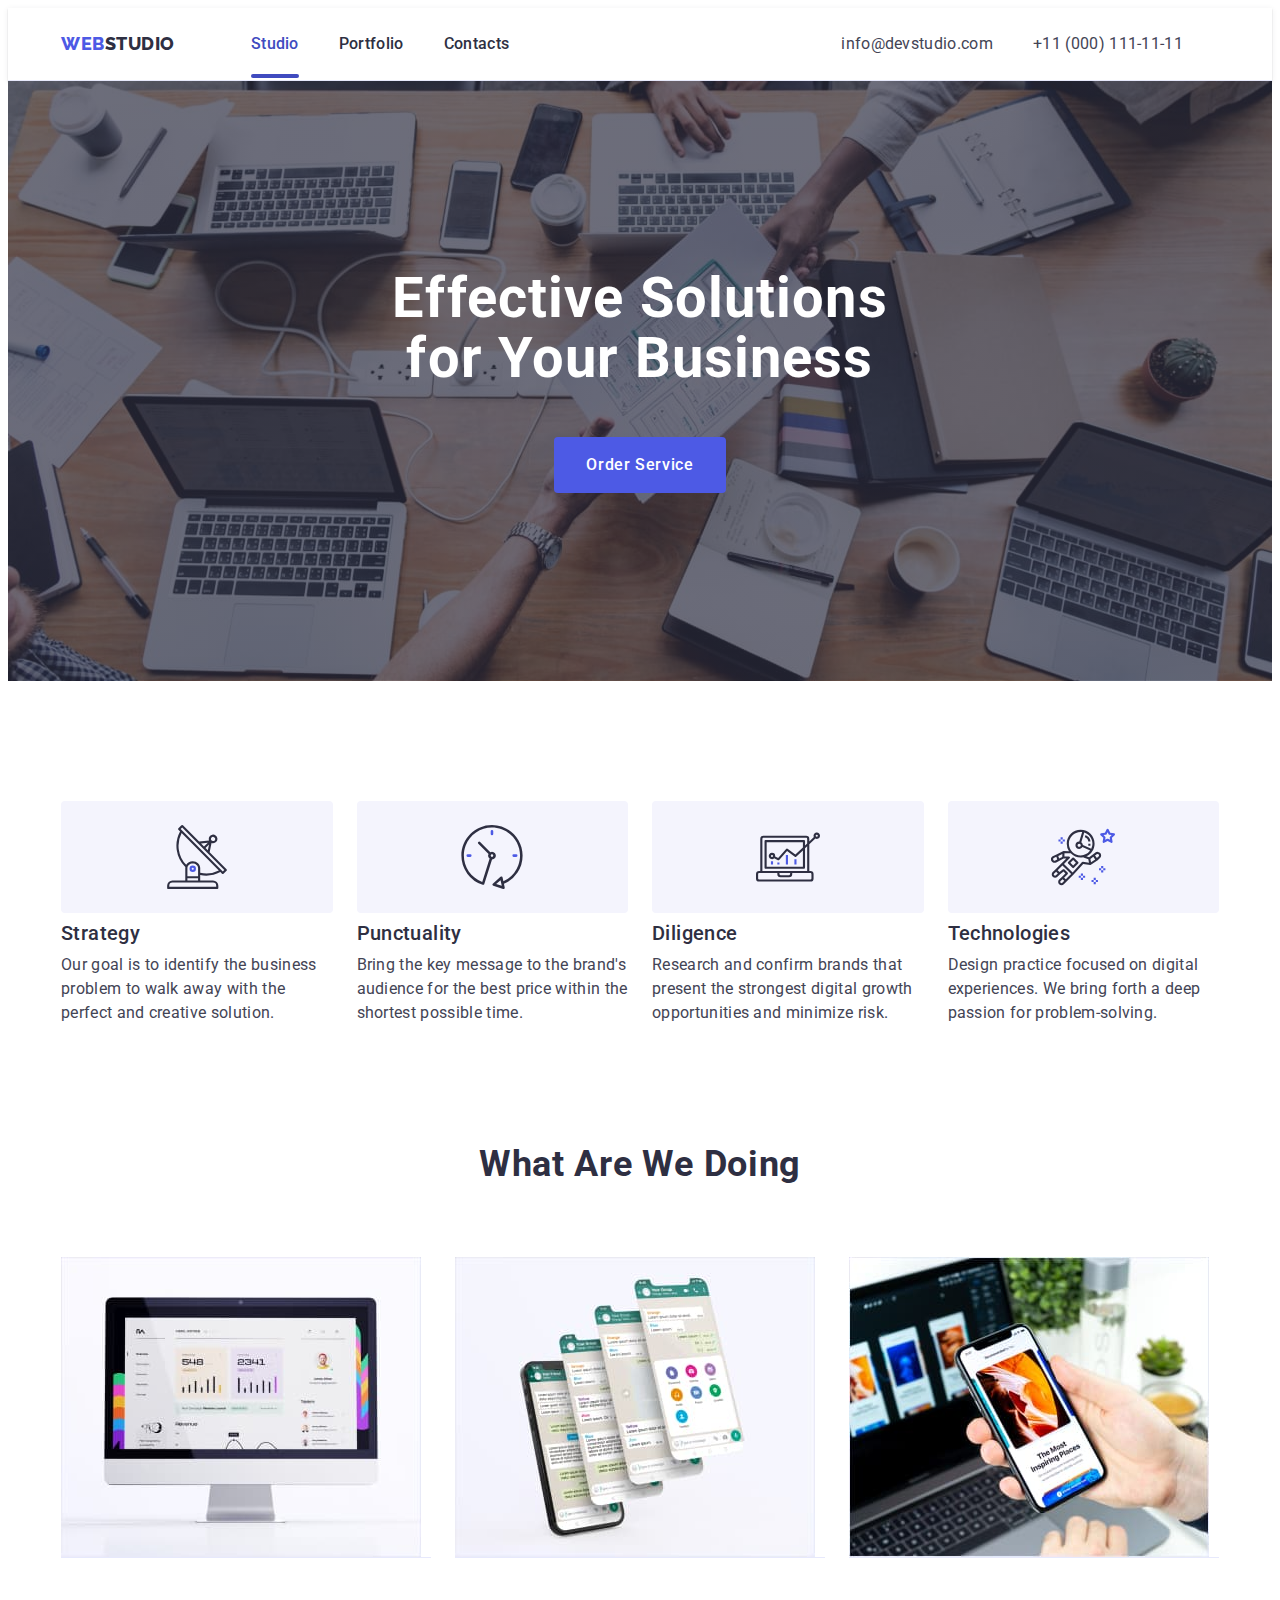
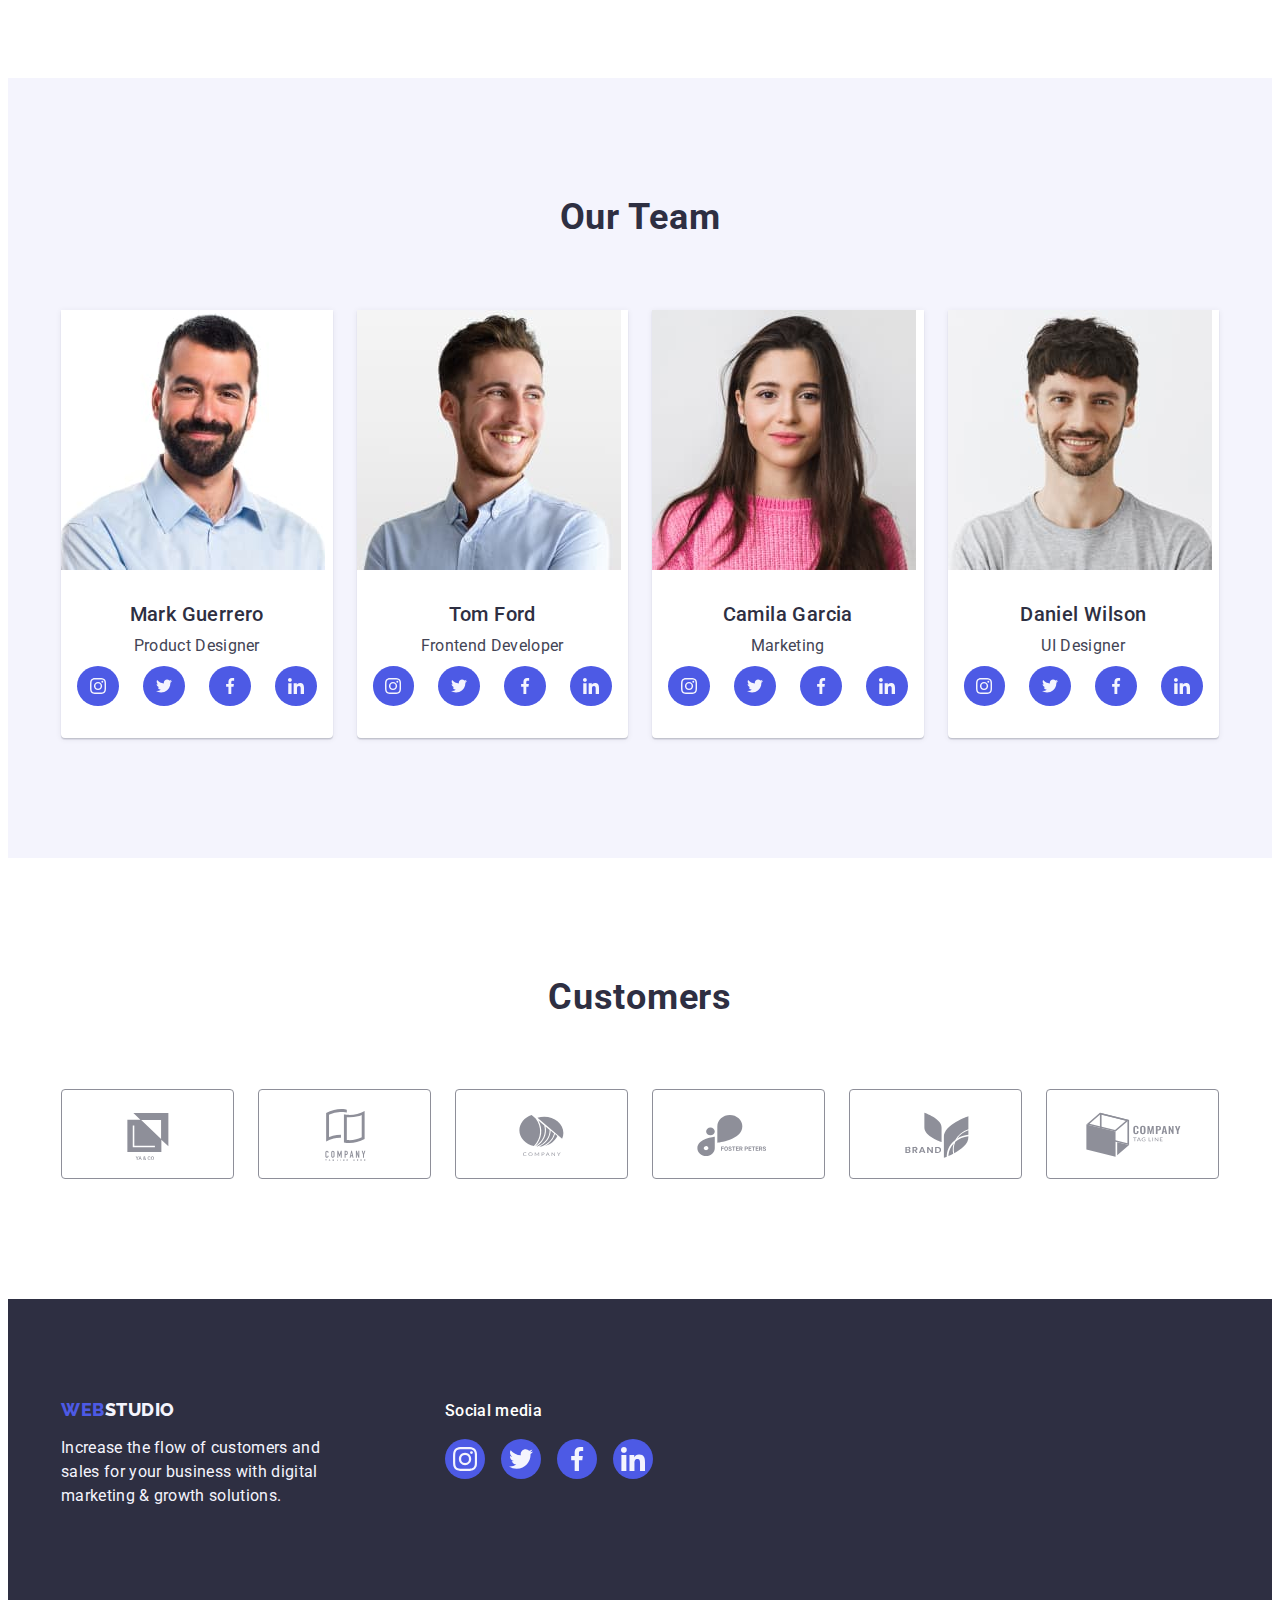
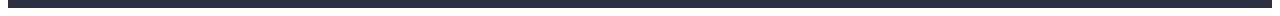
==== commit c4f8734c: "fin index.html" ====
--- a/index.html
+++ b/index.html
@@ -454,7 +454,7 @@
     <!--Модальне вікно -->
     <div class="backdrop is-hidden" data-modal>
       <div class="modal">
-        <button class="modal-close-btn" data-modal-close>
+        <button class="modal-close-btn" type="button" data-modal-close>
           <svg class="modal-close-icon" width="8" height="8">
             <use href="./images/icons.svg#icon-modal-close"></use>
           </svg>
--- a/css/styles.css
+++ b/css/styles.css
@@ -168,7 +168,7 @@
 .site-nav .link.current::after {
   content: "";
   position: absolute;
-  bottom: -4px;
+  bottom: -1px;
   left: 0;
 
   width: 100%;
@@ -465,7 +465,7 @@
 
   height: 88px;
 
-  transition: color 250ms var(--timing-function);
+  transition: color 250ms var(--timing-function), border-color 250ms var(--timing-function);
 
   color: var(--background-color-light);
   border: 1px solid var(--background-color-light);
@@ -508,7 +508,7 @@
   padding: 12px 24px;
 
   transition: color 250ms var(--timing-function), background-color 250ms var(--timing-function),
-    box-shadow 250ms var(--timing-function);
+    box-shadow 250ms var(--timing-function), border-color 250ms var(--timing-function);
 
   border: 1px solid var(--color-cornflower);
   border-radius: 4px;
@@ -546,6 +546,8 @@
 }
 .gallery.link {
   display: block;
+
+  transition: box-shadow 250ms var(--timing-function);
 }
 
 .gallery.link:hover,
@@ -553,9 +555,9 @@
   box-shadow: 0px 1px 6px rgba(46, 47, 66, 0.08), 0px 1px 1px rgba(46, 47, 66, 0.16), 0px 2px 1px rgba(46, 47, 66, 0.08);
 }
 
-.gallery.link:hover .overlay,
-.gallery.link:focus .overlay {
-  transform: translateY(calc(-100%));
+.gallery.link:hover .overlay-text,
+.gallery.link:focus .overlay-text {
+  transform: translateY(0%);
 }
 
 /*.gallery.link:hover .desc-wrap,
@@ -604,26 +606,21 @@
   background-color: var(--acent-color);
 }*/
 
-.overlay {
+.overlay-text {
   position: absolute;
+  top: 0;
+  transform: translateY(100%);
+
   width: 100%;
   height: 100%;
-
-  transform: translateY(calc(-100%+300px));
-  transform-origin: bottom top;
+  padding: 40px 32px;
+
+  font-weight: 400;
+
   transition: transform 250ms var(--timing-function);
 
+  color: var(--color-text-light);
   background-color: var(--acent-color);
-}
-
-.overlay-text {
-  padding-top: 40px;
-  padding-right: 32px;
-  padding-bottom: 164px;
-  padding-left: 32px;
-
-  font-weight: 400;
-  color: var(--color-text-light);
 }
 
 /**
@@ -697,7 +694,7 @@
   height: 100%;
 
   opacity: 1;
-  transition: opacity 250ms var(--timing-function);
+  transition: opacity 250ms var(--timing-function), visibility 250ms var(--timing-function);
 
   background-color: var(--background-modal);
 }
@@ -709,7 +706,6 @@
 }
 
 .backdrop.is-hidden .modal {
-  opacity: 0;
   transform: translate(-50%, -50%) scale(0.1);
 }
 
@@ -720,11 +716,10 @@
   transform: translate(-50%, -50%) scale(1);
 
   min-width: 408px;
-  min-height: 584px;
-
-  opacity: 1;
+  min-height: 576px;
+
   /*transform-origin: top left;*/
-  transition: transform 250ms var(--timing-function), opacity 250ms var(--timing-function);
+  transition: transform 250ms var(--timing-function);
 
   background: var(--color-dairy-modal);
   box-shadow: 0px 1px 1px rgba(0, 0, 0, 0.14), 0px 1px 3px rgba(0, 0, 0, 0.12), 0px 2px 1px rgba(0, 0, 0, 0.2);
@@ -743,12 +738,29 @@
   height: 24px;
   padding: 0;
 
+  transition: background-color 250ms var(--timing-function), color 250ms var(--timing-function), border 250ms var(--ti);
+
   border-radius: 50%;
   border: 1px solid rgba(0, 0, 0, 0.1);
+  color: var(--color-navy);
   background-color: var(--color-cornflower);
   cursor: pointer;
 }
 
 .modal-close-icon {
-  fill: var(--color-navy);
-}
+  fill: currentColor;
+
+  transition: fill 250ms var(--timing-function);
+}
+
+.modal-close-btn:hover,
+.modal-close-btn:focus {
+  color: var(--color-text-white);
+  background-color: var(--acent-color-active);
+  border: none;
+}
+
+.modal-close-btn:hover .modal-close-icon,
+.modal-close-btn:focus .modal-close-icon {
+  fill: currentColor;
+}
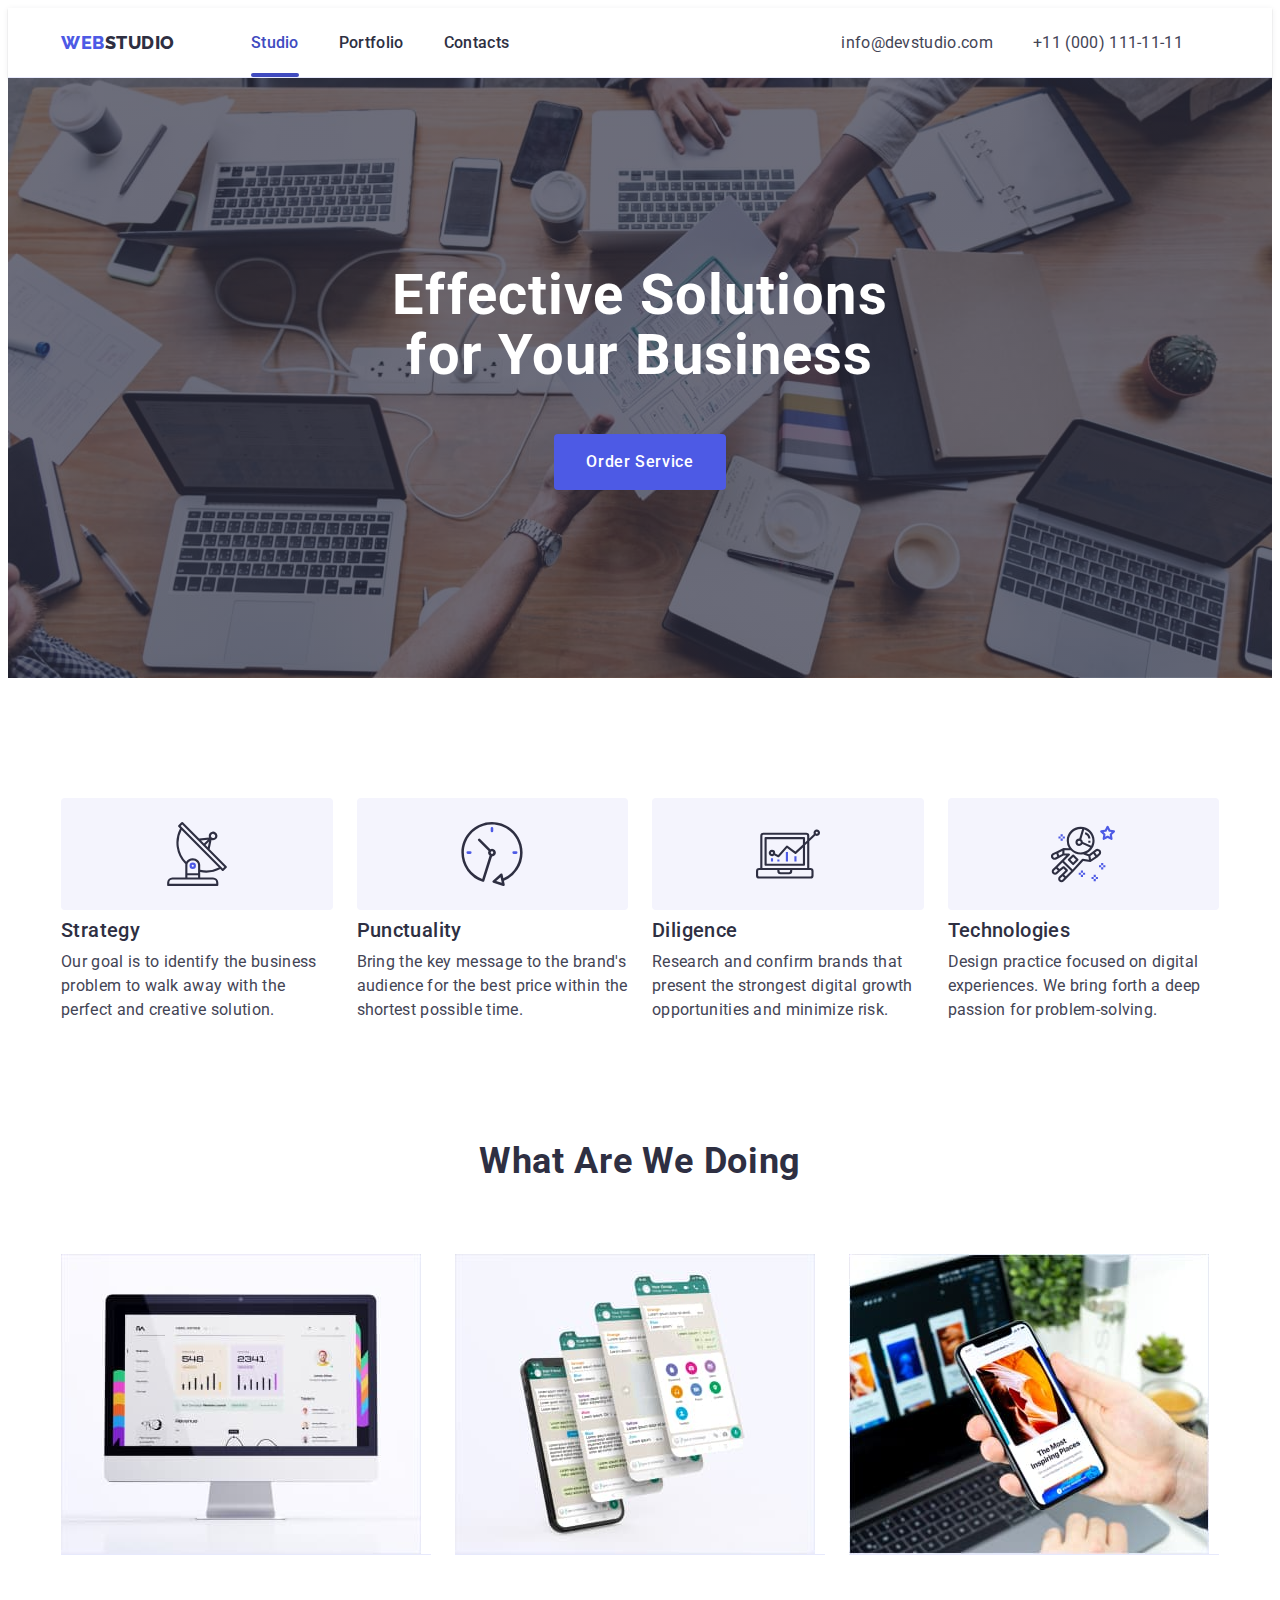
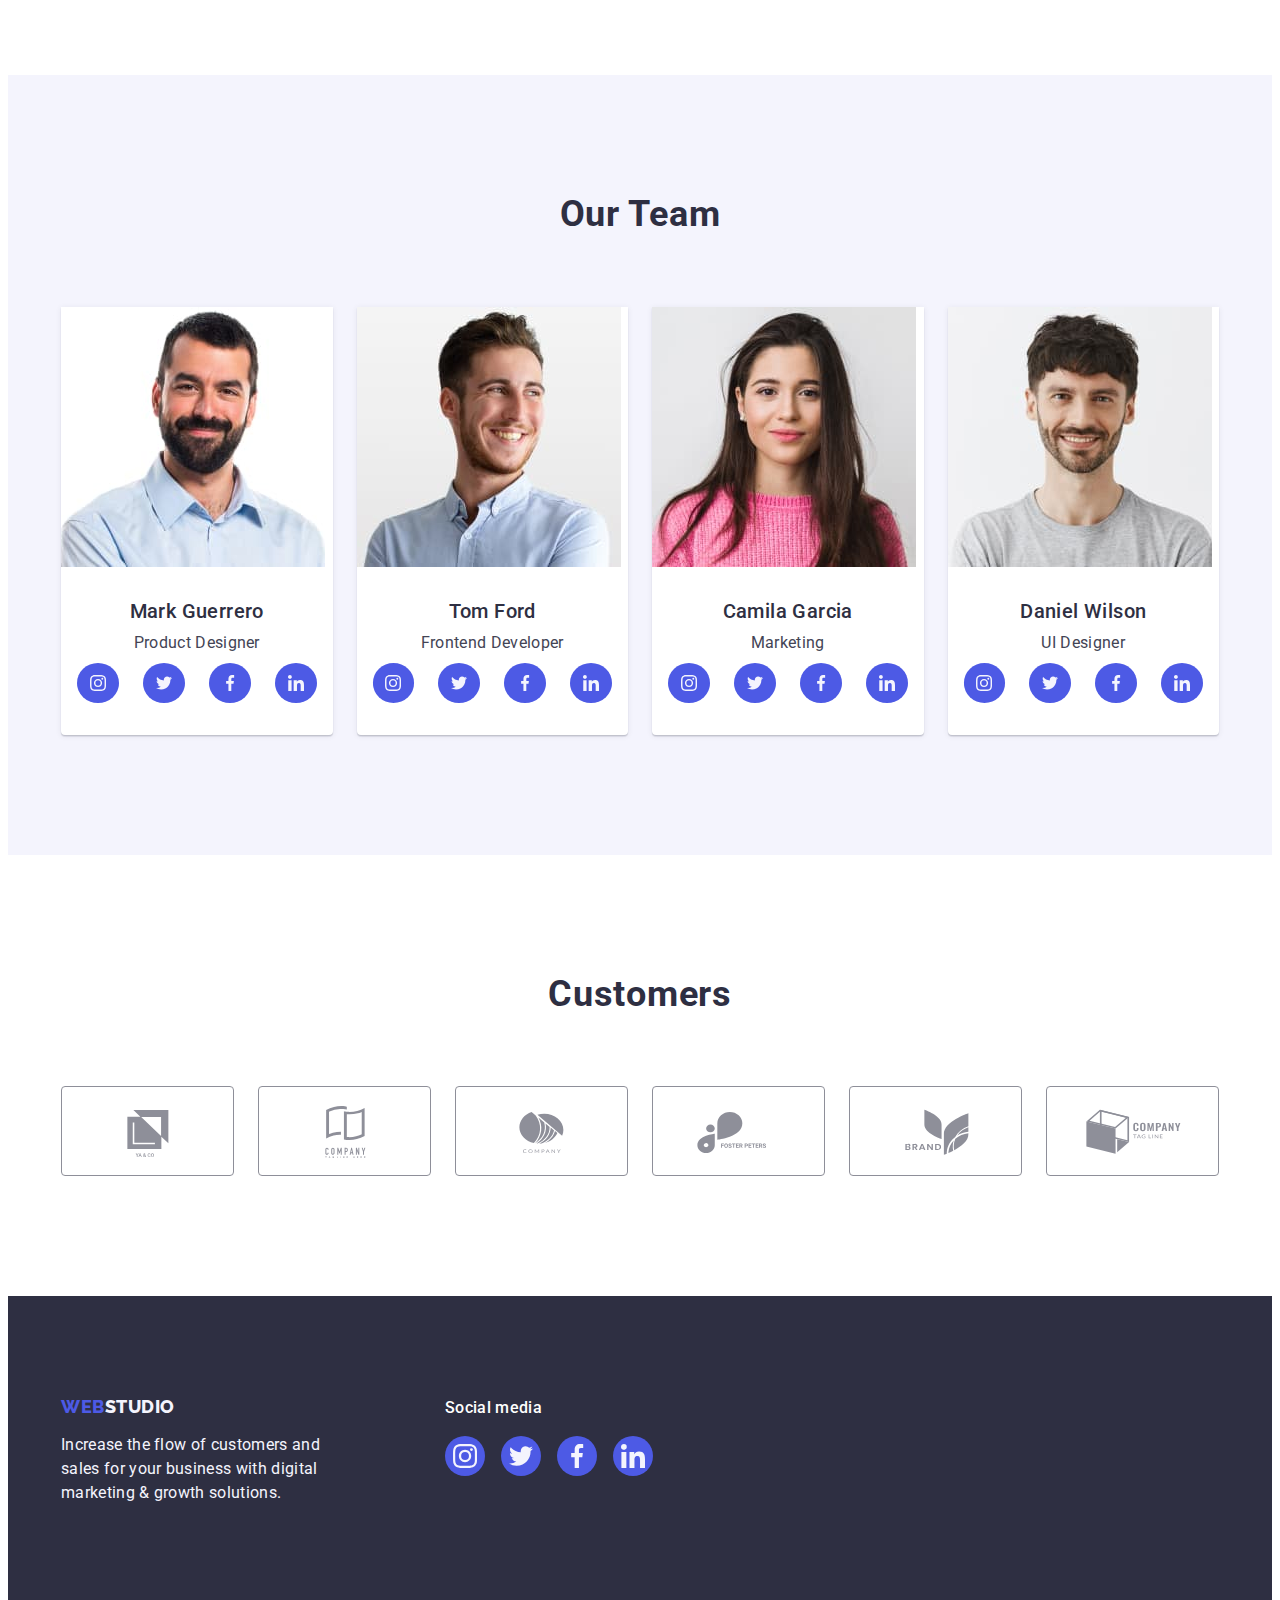
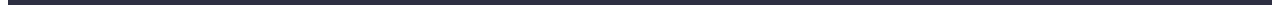
==== commit c33b93c2: "first-module-6 index.html" ====
--- a/index.html
+++ b/index.html
@@ -459,8 +459,40 @@
             <use href="./images/icons.svg#icon-modal-close"></use>
           </svg>
         </button>
+        <p class="modal-form-desc">Leave your contacts and we will call you back</p>
+        <form class="modal-form">
+          <label for="modal-name">Name</label>
+          <div>
+            <input class="" type="text" name="modal-name" id="modal-name" />
+            <svg class="name-icon" width="18" height="18">
+              <use href=""></use>
+            </svg>
+          </div>
+          <label for="modal-name">Phone</label>
+          <div>
+            <input class="" type="tel" name="modal-phone" id="modal-phone" />
+            <svg class="phone-icon" width="18" height="18">
+              <use href=""></use>
+            </svg>
+          </div>
+          <label for="modal-name">Email</label>
+          <div>
+            <input class="" type="email" name="modal-email" id="modal-email" />
+            <svg class="email-icon" width="18" height="18">
+              <use href=""></use>
+            </svg>
+          </div>
+          <label for="modal-comment">Comment</label>
+          <textarea name="modal-comment" id="modal-comment" rows="6" placeholder="Text input"></textarea>
+          <label class="privacy-check">
+            <input type="checkbox" name="privacy-check" />
+            <span>I accept the terms and conditions of the <a href="" class="">Privacy Policy</a></span>
+          </label>
+          <button class="submit btn" type="submit">Send</button>
+        </form>
       </div>
     </div>
+
     <script src="./js/modal.js"></script>
   </body>
 </html>
--- a/css/styles.css
+++ b/css/styles.css
@@ -22,14 +22,6 @@
   --timing-function: cubic-bezier(0.4, 0, 0.2, 1);
 }
 
-/*
-  --color-navy-blue-modal: rgba(46, 47, 66, 0.4);
-  --color-grey: rgba(46, 47, 66, 0.7);
-  --color-dairy: #FCFCFC;
-}
-
-*/
-
 /**
   |========================================================
   |            Глобальні стилі  нормалізація та reset
@@ -192,8 +184,8 @@
 
 .address.link {
   display: block;
-  padding-top: 24px;
-  padding-bottom: 24px;
+  /*padding-top: 24px;
+  padding-bottom: 24px;*/
 
   transition: color 250ms var(--timing-function);
 }
@@ -217,14 +209,7 @@
   letter-spacing: 0.03em;
   text-transform: uppercase;
 
-  transition: color 250ms var(--timing-function);
-
   color: var(--acent-color);
-}
-
-.logo:hover,
-.logo:focus {
-  color: var(--acent-color-active);
 }
 
 .logo .upper-logo {
@@ -465,7 +450,7 @@
 
   height: 88px;
 
-  transition: color 250ms var(--timing-function), border-color 250ms var(--timing-function);
+  transition: border-color 250ms var(--timing-function), color 250ms var(--timing-function);
 
   color: var(--background-color-light);
   border: 1px solid var(--background-color-light);
@@ -479,12 +464,7 @@
 }
 
 .clients-icon {
-  display: block;
-  margin: 16px auto;
-
   fill: currentColor;
-
-  transition: fill 250ms var(--timing-function);
 }
 
 .clients-icon:hover,
@@ -729,7 +709,7 @@
 .modal-close-btn {
   position: absolute;
   top: 24px;
-  left: 360px;
+  right: 24px;
 
   display: flex;
   justify-content: center;
@@ -738,7 +718,7 @@
   height: 24px;
   padding: 0;
 
-  transition: background-color 250ms var(--timing-function), color 250ms var(--timing-function), border 250ms var(--ti);
+  transition: background-color 250ms var(--timing-function), color 250ms var(--timing-function);
 
   border-radius: 50%;
   border: 1px solid rgba(0, 0, 0, 0.1);
@@ -749,15 +729,12 @@
 
 .modal-close-icon {
   fill: currentColor;
-
-  transition: fill 250ms var(--timing-function);
 }
 
 .modal-close-btn:hover,
 .modal-close-btn:focus {
   color: var(--color-text-white);
   background-color: var(--acent-color-active);
-  border: none;
 }
 
 .modal-close-btn:hover .modal-close-icon,
